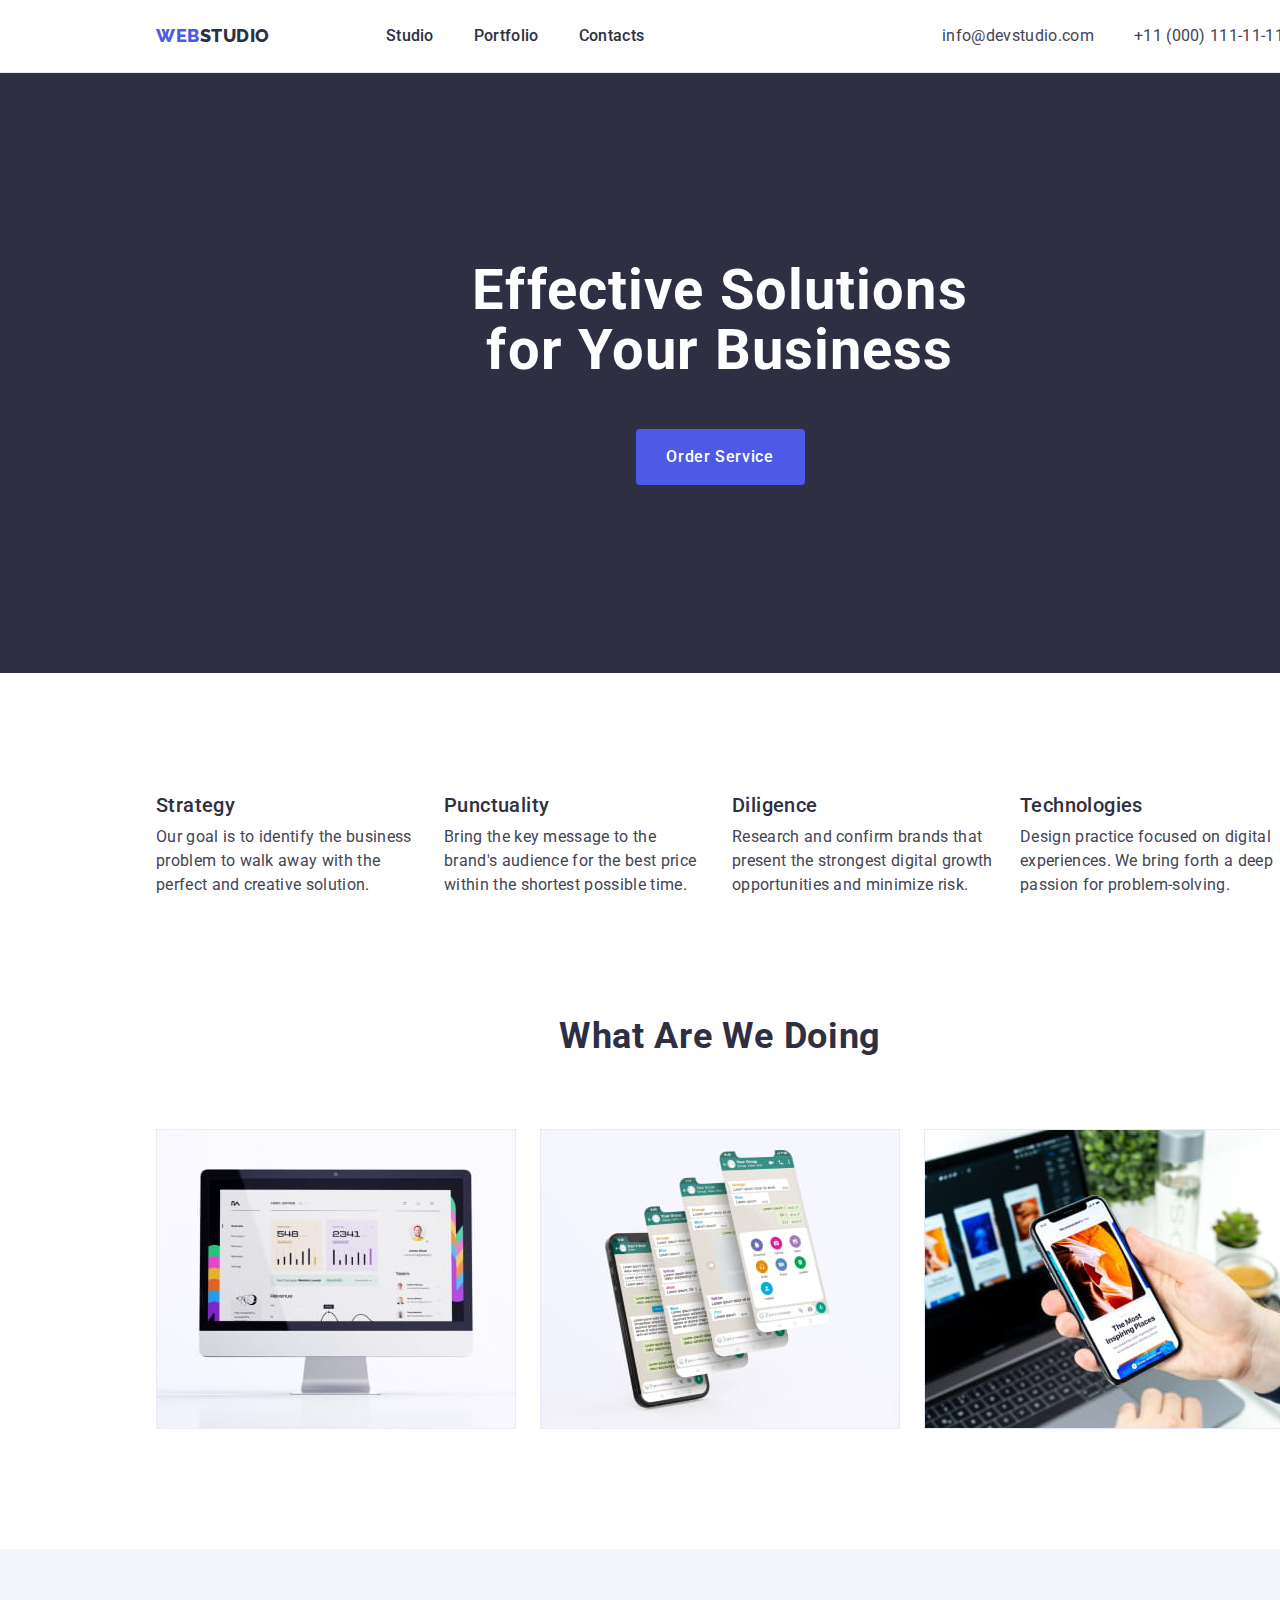
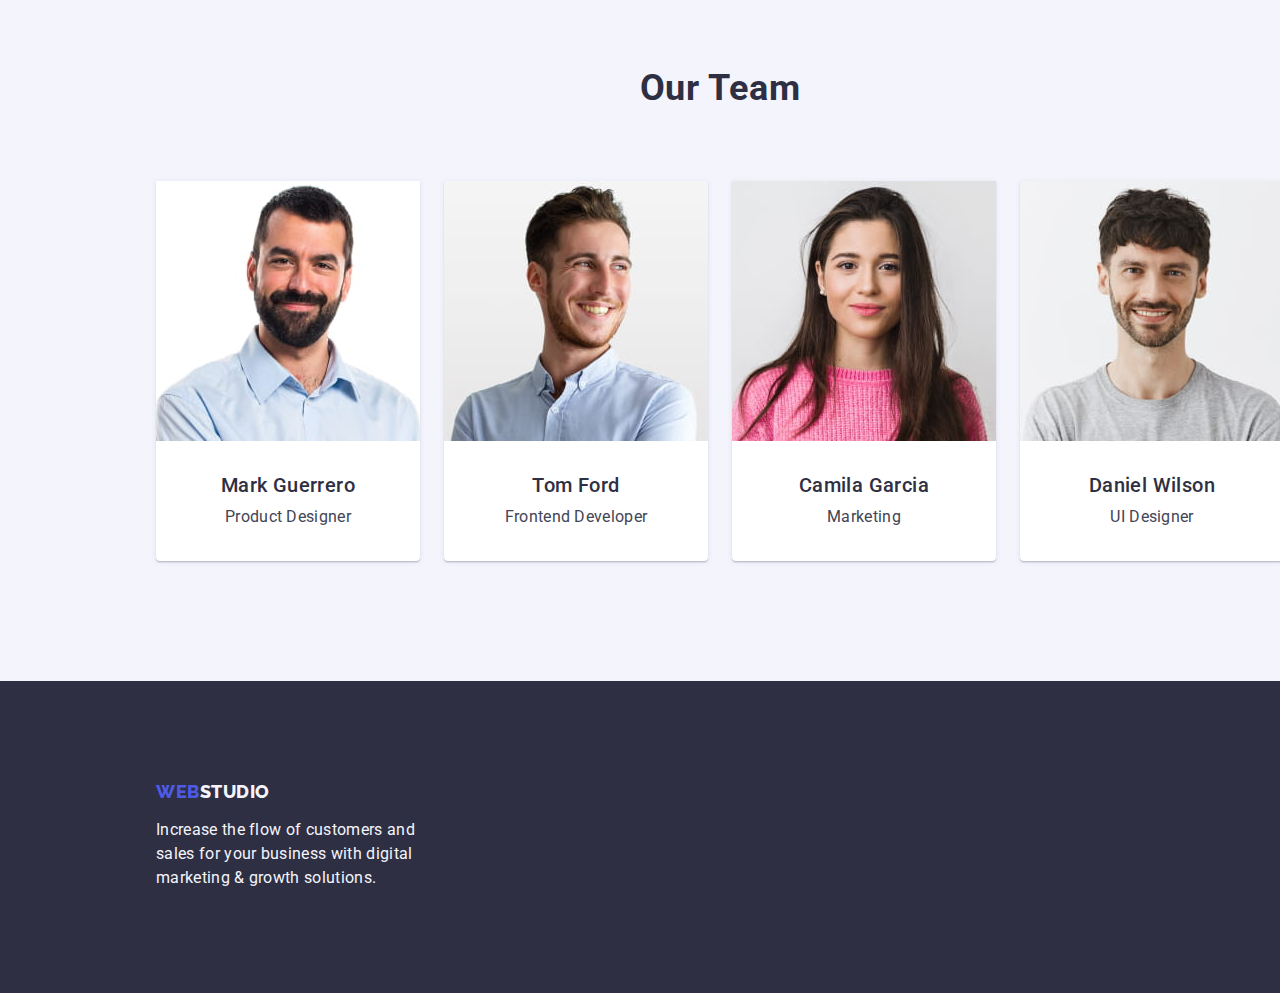
==== index.html @ 96efbb2c "Initial commit" ====
<!DOCTYPE html>
<html lang="en">
  <head>
    <meta charset="UTF-8" />
    <meta http-equiv="X-UA-Compatible" content="IE=edge" />
    <meta name="viewport" content="width=device-width, initial-scale=1.0" />
    <title>Document</title>
    <!-- Normalize -->
    <link
      rel="stylesheet"
      href="https://cdn.jsdelivr.net/npm/modern-normalize@1.1.0/modern-normalize.min.css"
    />
    <!-- Styles -->
    <link rel="stylesheet" href="./css/styles.css" />
    <link rel="preconnect" href="https://fonts.googleapis.com" />
    <link rel="preconnect" href="https://fonts.gstatic.com" crossorigin />
    <link
      href="https://fonts.googleapis.com/css2?family=Raleway:wght@800&family=Roboto:wght@400;500;700&display=swap"
      rel="stylesheet"
    />
  </head>
  <body>
    <!-- Header -->
    <header class="main-header-container">
      <div class="header-container container">
        <nav class="header-nav-links">
          <a href="./index.html" class="link logo main-page-logo"
            >Web<span class="logo-part">Studio</span></a
          >
          <ul class="list header-nav-links">
            <li>
              <a href="./index.html" class="link header-nav-item">Studio</a>
            </li>
            <li>
              <a href="./portfolio.html" class="link header-nav-item"
                >Portfolio</a
              >
            </li>
            <li><a href="" class="link header-nav-item">Contacts</a></li>
          </ul>
        </nav>
        <address class="nav-links-list">
          <ul class="list nav-link-section header-contact-links">
            <li>
              <a href="mailto:info@devstudio.com" class="link header-contact"
                >info@devstudio.com</a
              >
            </li>
            <li>
              <a href="tel:+110001111111" class="link header-contact"
                >+11 (000) 111-11-11</a
              >
            </li>
          </ul>
        </address>
      </div>
    </header>
    <!-- Hero -->
    <main>
      <section class="main-hero-section">
        <div class="container">
          <h1 class="main-hero-title">Effective Solutions for Your Business</h1>
          <button type="button" class="order-service-btn">Order Service</button>
        </div>
      </section>
      <!-- About us -->
      <section class="section about-us-section">
        <div class="container">
          <h2 hidden class="main-page-title">About us</h2>
          <ul class="list about-us">
            <li class="about-us-list-item">
              <h3 class="about-us-title">Strategy</h3>
              <p class="about-us-descr">
                Our goal is to identify the business problem to walk away with
                the perfect and creative solution.
              </p>
            </li>
            <li class="about-us-list-item">
              <h3 class="about-us-title">Punctuality</h3>
              <p class="about-us-descr">
                Bring the key message to the brand's audience for the best price
                within the shortest possible time.
              </p>
            </li>
            <li class="about-us-list-item">
              <h3 class="about-us-title">Diligence</h3>
              <p class="about-us-descr">
                Research and confirm brands that present the strongest digital
                growth opportunities and minimize risk.
              </p>
            </li>
            <li class="about-us-list-item">
              <h3 class="about-us-title">Technologies</h3>
              <p class="about-us-descr">
                Design practice focused on digital experiences. We bring forth a
                deep passion for problem-solving.
              </p>
            </li>
          </ul>
        </div>
      </section>
      <!-- What are we doing -->
      <section class="section what-are-we-doing-section">
        <div class="container ">
          <h2 class="title">What are we doing</h2>
          <ul class="list what-are-we-doing-list">
            <li class="what-are-we-doing-item">
              <img
                src="./images/what-we-do/comp.jpg"
                alt="computer screen"
                width="360"
              />
            </li>
            <li class="what-are-we-doing-item">
              <img src="./images/what-we-do/tel.jpg" alt="phones" width="360" />
            </li>
            <li class="what-are-we-doing-item">
              <img
                src="./images/what-we-do/phone.jpg"
                alt="phone"
                width="360"
              />
            </li>
          </ul>
        </div>
      </section>
      <!-- Our Team -->
      <section class="card-set section">
        <div class="container">
          <h2 class="title team-title">Our Team</h2>
          <ul class="list team-list-cards">
            <li class="team-list-item card-set-item">
              <img
                src="./images/our-team/1.jpg"
                alt="man with beard"
                width="264"
              />
              <div class="team-name-item">
                <h3 class="team-member-name">Mark Guerrero</h3>
                <p class="team-members-descr">Product Designer</p>
              </div>
            </li>
            <li class="team-list-item card-set-item">
              <img
                src="./images/our-team/2.jpg"
                alt="smiling man"
                width="264"
              />
              <div class="team-name-item">
                <h3 class="team-member-name">Tom Ford</h3>
                <p class="team-members-descr">Frontend Developer</p>
              </div>
            </li>
            <li class="team-list-item card-set-item">
              <img
                src="./images/our-team/3.jpg"
                alt="dark haired woman"
                width="264"
              />
              <div class="team-name-item">
                <h3 class="team-member-name">Camila Garcia</h3>
                <p class="team-members-descr">Marketing</p>
              </div>
            </li>
            <li class="team-list-item card-set-item">
              <img
                src="./images/our-team/4.jpg"
                alt="smiling man with beard"
                width="264"
              />
              <div class="team-name-item">
                <h3 class="team-member-name">Daniel Wilson</h3>
                <p class="team-members-descr">UI Designer</p>
              </div>
            </li>
          </ul>
        </div>
      </section>
    </main>
    <!-- Footer -->
    <footer class="footer">
      <div class="footer-items container">
        <a href="./index.html" class="footer-logo link"
          >Web<span class="footer-logo-part">Studio</span></a
        >
        <p class="footer-descr">
          Increase the flow of customers and sales for your business with
          digital marketing & growth solutions.
        </p>
      </div>
    </footer>
  </body>
</html>
---- css/styles.css ----
*,
*::before,
*::after {
  box-sizing: border-box;
}

:root {
  /* Fonts */
  --primary-font: "Roboto", sans-serif;
  --secondary-font: "Raleway", sans-serif;

  /* Color */
  --main-text-color: #2e2f42;
  --light-color: #434455;
  --white-color: #ffffff;
  --secondary-text-color: #f4f4fd;

  --bg-dark-color: #2e2f42;
  --bg-light-color: #f4f4fd;

  --accent-color: #4d5ae5;

  --hover-focus-color: #404bbf;

  --portfolio-btn-color: #e7e9fc;
  /* Other */
  --indent: 24px;
  --items: 4;
}

body {
  color: var(--light-color);
  font-family: var(--primary-font);
  background-color: var(--white-color);
  width: 1440px;
}
/* Reset start */
ul {
  margin: 0;
  padding: 0;
}

h1,
h2,
h3,
h4,
h5,
h6,
p {
  margin: 0;
}
img {
  display: block;
}
a {
  text-decoration: none;
}
button {
  cursor: pointer;
}

.list {
  list-style: none;
  padding: 0;
  margin: 0;
}

.link {
  color: inherit;
  text-decoration: none;
}

.link:hover {
  color: var(--hover-focus-color);
}

.link:focus {
  color: var(--hover-focus-color);
}

.container {
  width: 1158px;
  margin: 0 auto;
  padding: 0 15px;
}

/* Header */
.main-page-logo {
  font-family: var(--secondary-font);
  font-style: normal;
  font-weight: 800;
  font-size: 18px;
  line-height: 1.17;
  letter-spacing: 0.03em;
  margin-right: 76px;
  text-transform: uppercase;
  color: var(--accent-color);
}
.logo-part {
  color: var(--main-text-color);
}

.nav-links-list {
  font-style: normal;
  margin-left: auto;
}
.header-contact-links {
  display: flex;
  gap: 40px;
}

.header-container {
  display: flex;
  align-items: center;
  height: 72px;
}
.main-header-container {
  border-bottom: 1px solid #e7e9fc;
}

.header-nav-item {
  font-family: var(--primary-font);
  font-style: normal;
  font-weight: 500;
  font-size: 16px;
  line-height: 1.5;
  letter-spacing: 0.02em;
  color: var(--main-text-color);
  padding: 24px 0;
}

.header-contact {
  font-family: var(--primary-font);
  font-style: normal;
  font-weight: 400;
  font-size: 16px;
  line-height: 1.5;
  letter-spacing: 0.02em;
  color: var(--light-color);
  padding: 24px 0;
}

.header-nav-links {
  display: flex;
  align-items: center;
  gap: 40px;
}

/* Hero */
.main-hero-section {
  background-color: var(--bg-dark-color);
  width: 1440px;
  height: 600px;
  padding: 188px 0;
}

.main-hero-title {
  font-weight: 700;
  font-size: 56px;
  max-width: 496px;
  line-height: 1.07;
  letter-spacing: 0.02em;
  color: var(--white-color);
  text-align: center;
  margin-left: auto;
  margin-right: auto;
  margin-bottom: 48px;
}

.order-service-btn {
  min-width: 169px;
  height: 56px;
  background-color: var(--accent-color);
  border: none;
  border-radius: 4px;
  color: var(--white-color);
  font-family: var(--primary-font);
  font-style: normal;
  font-weight: 500;
  font-size: 16px;
  line-height: 1.5;
  letter-spacing: 0.04em;
  display: block;
  cursor: pointer;
  margin: auto;
}

.btn:hover {
  background-color: var(--hover-focus-color);
}

.btn:focus {
  background-color: var(--hover-focus-color);
}
/* About us */

.about-us {
  display: flex;
  gap: 24px;
  width: 1128px;
  padding: 0 auto;
}

.about-us-title {
  font-weight: 500;
  font-size: 20px;
  line-height: 1.2;
  letter-spacing: 0.02em;
  color: var(--main-text-color);
  margin-bottom: 8px;
}
.about-us-descr {
  font-weight: 400;
  font-size: 16px;
  line-height: 1.5;
  letter-spacing: 0.02em;
  color: var(--light-color);
}
.about-us-section {
  padding: 120px 0;
}

.about-us-list-item {
  width: calc((100% - 72px) / 4);
}

/* What are we doing */
.what-are-we-doing-section {
  padding-bottom: 120px;
}
.title {
  font-weight: 700;
  font-size: 36px;
  line-height: 1.11;
  letter-spacing: 0.02em;
  text-align: center;
  text-transform: capitalize;
  color: var(--main-text-color);
  margin-bottom: 72px;
}

.what-are-we-doing-list {
  display: flex;
  gap: 24px;
}
.what-are-we-doing-item {
  width: calc((100% - 48px) / 3);
}

/* Our Team */

.card-set {
  display: flex;
  flex-wrap: wrap;
  gap: var(--indent);
  background-color: var(--bg-light-color);
  padding: 120px 0;
}

.card-set-item {
  flex-basis: calc((100% - var(--indent) * (var(--items) -1)) / var(--items));
}

.team-list-item {
  background-color: var(--white-color);
  width: 264px;
  height: 380px;
  text-align: center;
  box-shadow: 0px 1px 6px rgba(46, 47, 66, 0.08),
    0px 1px 1px rgba(46, 47, 66, 0.16), 0px 2px 1px rgba(46, 47, 66, 0.08);
  border-radius: 0px 0px 4px 4px;
}

.team-list-cards {
  display: flex;
  gap: 24px;
}

.team-name-item {
  padding: 32px 16px;
}

.team-member-name {
  font-weight: 500;
  font-size: 20px;
  line-height: 1.2;
  letter-spacing: 0.02em;
  color: var(--main-text-color);
  margin-bottom: 8px;
  text-align: center;
  margin-bottom: 8px;
}

.team-members-descr {
  font-weight: 400;
  font-size: 16px;
  line-height: 1.5;
  letter-spacing: 0.02em;
  color: var(--light-color);
  text-align: center;
}

/* Footer */

.footer {
  display: block;
  background-color: var(--bg-dark-color);
  font-family: var(--secondary-font);
  height: 312px;
  padding: 100px 0;
}

.footer-descr {
  font-weight: 400;
  font-size: 16px;
  line-height: 1.5;
  letter-spacing: 0.02em;
  color: var(--secondary-text-color);
  font-family: var(--primary-font);
  width: 264px;
}

.footer-logo {
  font-style: normal;
  font-weight: 800;
  font-size: 18px;
  line-height: 1.17;
  letter-spacing: 0.03em;
  color: var(--accent-color);
  text-transform: uppercase;
  display: inline-block;
  margin-bottom: 16px;
}
.footer-logo-part {
  color: var(--secondary-text-color);
}

/* PORTFOLIO */

.main-page-section {
  padding: 96px 0 120px;
}

/* Button */

.page-nav-button {
  padding: 12px 24px;
  background-color: var(--secondary-text-color);
  font-family: var(--primary-font);
  font-style: normal;
  font-weight: 500;
  font-size: 16px;
  line-height: 1.5;
  letter-spacing: 0.04em;
  color: var(--accent-color);
  padding: 12px 24px;
  border: 1px solid var(--portfolio-btn-color);
  border-radius: 4px;
  cursor: pointer;
}

.page-nav-button-section {
  display: flex;
  flex-direction: row;
  justify-content: center;
  align-items: center;
  gap: 24px;
  margin-bottom: 72px;
}
.page-nav-button:hover {
  color: var(--white-color);
  background-color: var(--hover-focus-color);
  border: 1px solid transparent;
}

.page-nav-button:focus {
  color: var(--white-color);
  background-color: var(--hover-focus-color);
  border: 1px solid transparent;
}
/* Portfolio list */
.list-item-name {
  font-weight: 500;
  font-size: 20px;
  line-height: 1.2;
  letter-spacing: 0.02em;
  color: var(--main-text-color);
  margin-bottom: 8px;
}
.list-item-descr {
  font-size: 16px;
  line-height: 1.5;
  letter-spacing: 0.02em;
  color: var(--light-color);
}

.hidden {
  position: absolute;
  width: 1px;
  height: 1px;
  margin: -1px;
  border: 0;
  padding: 0;
  white-space: nowrap;
  clip-path: inset(100%);
  clip: rect(0 0 0 0);
  overflow: hidden;
}

.portfolio-section-list {
  display: flex;
  flex-wrap: wrap;
  gap: 24px;
  row-gap: 48px;
  justify-content: center;
}

.portfilio-card-item {
  width: calc((100% - 48px) / 3);
}

.app-name-item {
  padding: 32px 16px;
  border: 1px solid var(--portfolio-btn-color);
  border-top: none;
}
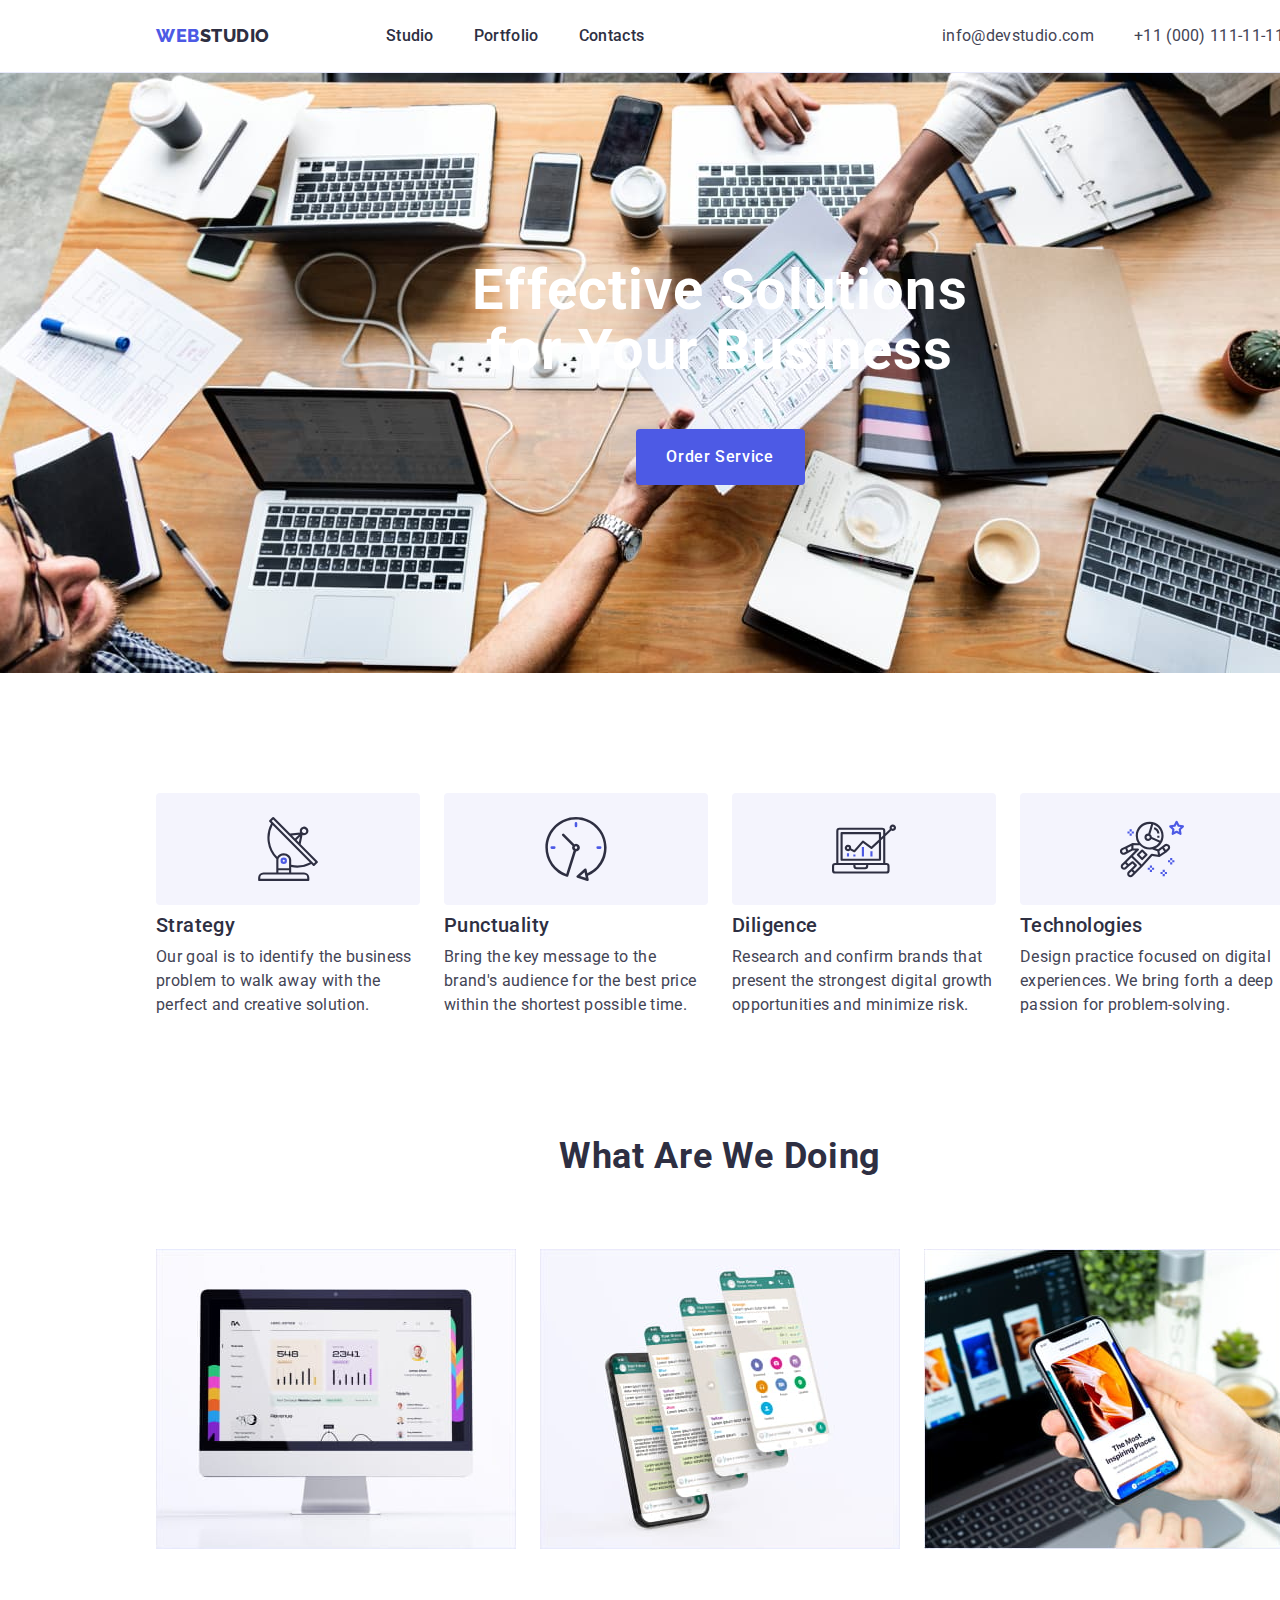
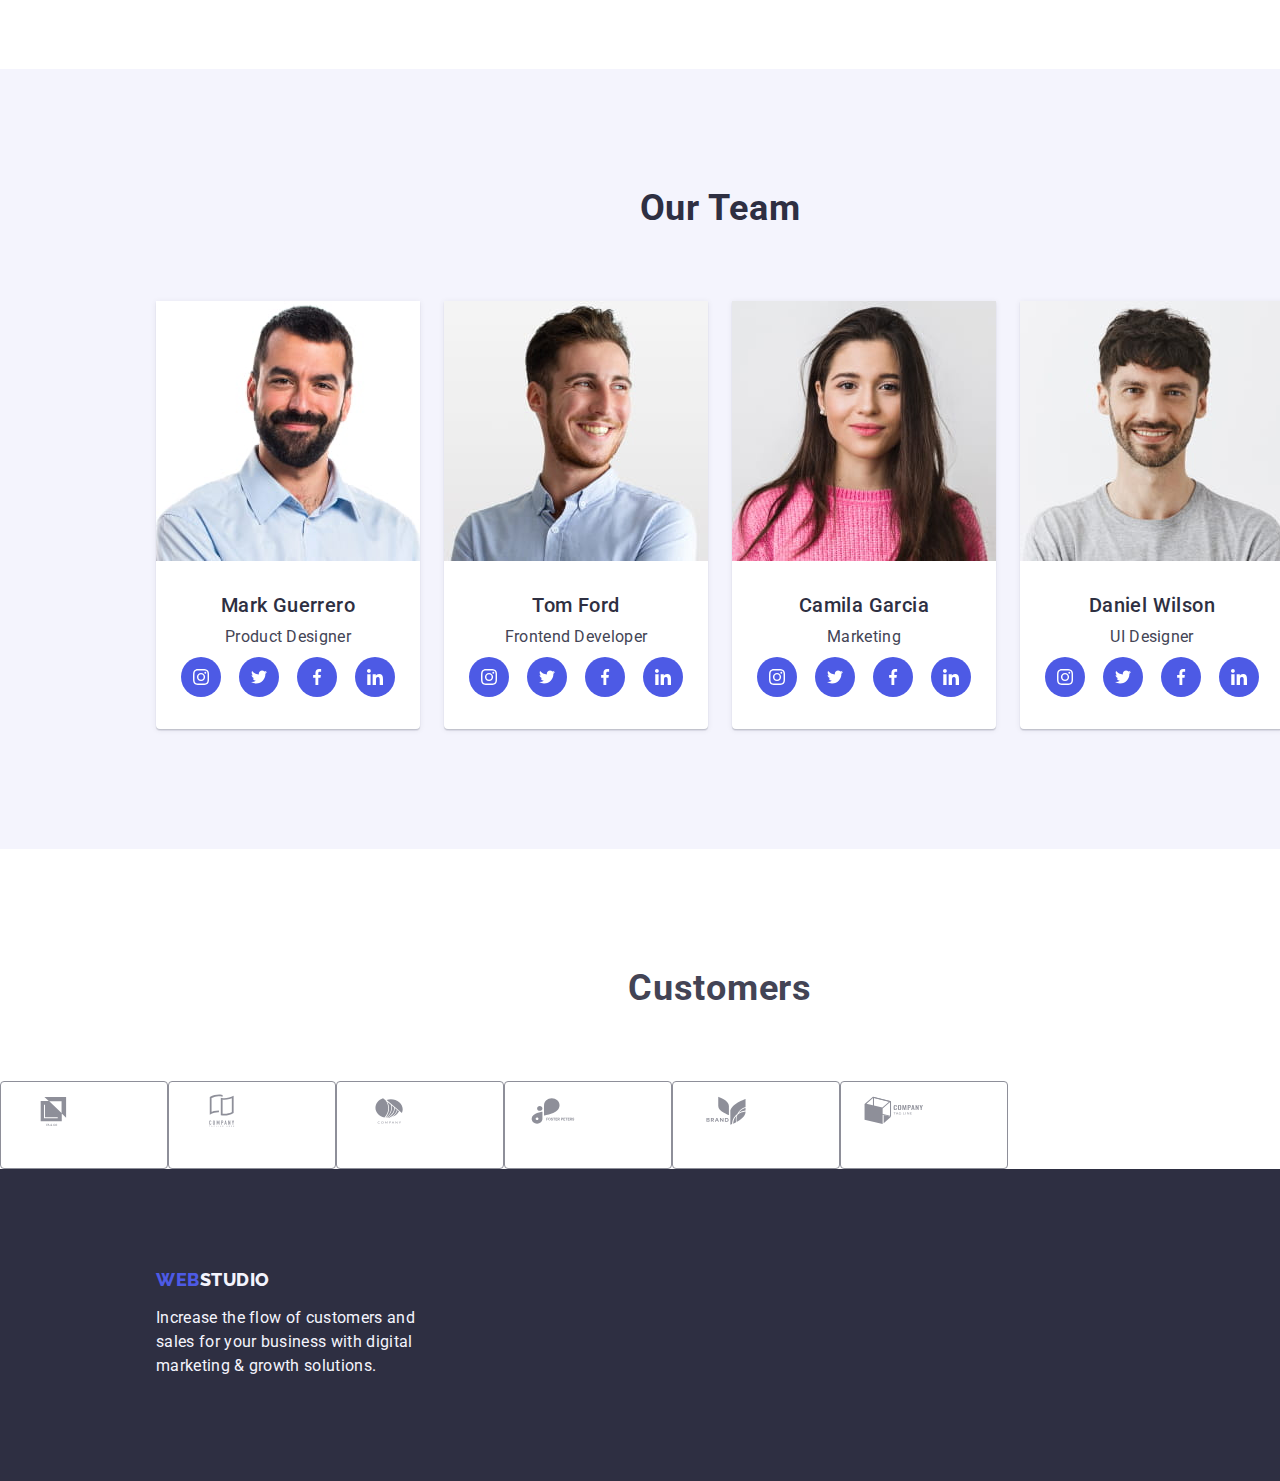
==== commit c59244b9: "create goit-markup-hw-04" ====
--- a/index.html
+++ b/index.html
@@ -69,6 +69,11 @@
           <h2 hidden class="main-page-title">About us</h2>
           <ul class="list about-us">
             <li class="about-us-list-item">
+              <div class="about-us-icon-box">
+                <svg class="about-us-icon" width="64" height="64">
+                  <use href="./images/icons.svg#antenna-1"></use>
+                </svg>
+              </div>
               <h3 class="about-us-title">Strategy</h3>
               <p class="about-us-descr">
                 Our goal is to identify the business problem to walk away with
@@ -76,6 +81,11 @@
               </p>
             </li>
             <li class="about-us-list-item">
+              <div class="about-us-icon-box">
+                <svg class="about-us-icon" width="64" height="64">
+                  <use href="./images/icons.svg#clock-1"></use>
+                </svg>
+              </div>
               <h3 class="about-us-title">Punctuality</h3>
               <p class="about-us-descr">
                 Bring the key message to the brand's audience for the best price
@@ -83,6 +93,11 @@
               </p>
             </li>
             <li class="about-us-list-item">
+              <div class="about-us-icon-box">
+                <svg class="about-us-icon" width="64" height="64">
+                  <use href="./images/icons.svg#diagram-1"></use>
+                </svg>
+              </div>
               <h3 class="about-us-title">Diligence</h3>
               <p class="about-us-descr">
                 Research and confirm brands that present the strongest digital
@@ -90,6 +105,11 @@
               </p>
             </li>
             <li class="about-us-list-item">
+              <div class="about-us-icon-box">
+                <svg class="about-us-icon" width="64" height="64">
+                  <use href="./images/icons.svg#astronaut-1"></use>
+                </svg>
+              </div>
               <h3 class="about-us-title">Technologies</h3>
               <p class="about-us-descr">
                 Design practice focused on digital experiences. We bring forth a
@@ -101,7 +121,7 @@
       </section>
       <!-- What are we doing -->
       <section class="section what-are-we-doing-section">
-        <div class="container ">
+        <div class="container">
           <h2 class="title">What are we doing</h2>
           <ul class="list what-are-we-doing-list">
             <li class="what-are-we-doing-item">
@@ -138,6 +158,60 @@
               <div class="team-name-item">
                 <h3 class="team-member-name">Mark Guerrero</h3>
                 <p class="team-members-descr">Product Designer</p>
+                <ul class="socials list">
+                  <li class="socials-item">
+                    <a
+                      class="socials-link link"
+                      href=""
+                      target="_blank"
+                      rel="noopener noreferrer"
+                      aria-label="Instagram icon"
+                    >
+                      <svg class="social-icon" width="16" height="16">
+                        <use href="./images/icons.svg#instagram"></use>
+                      </svg>
+                    </a>
+                  </li>
+                  <li class="socials-item">
+                    <a
+                      class="socials-link link"
+                      href=""
+                      target="_blank"
+                      rel="noopener noreferrer"
+                      aria-label="Twitter icon"
+                    >
+                      <svg class="social-icon" width="16" height="16">
+                        <use href="./images/icons.svg#twitter"></use>
+                      </svg>
+                    </a>
+                  </li>
+                  <li class="socials-item">
+                    <a
+                      class="socials-link link"
+                      href=""
+                      target="_blank"
+                      rel="noopener noreferrer"
+                      aria-label="Facebook icon"
+                    >
+                      <svg class="social-icon" width="16" height="16">
+                        <use href="./images/icons.svg#facebook"></use>
+                      </svg>
+                    </a>
+                  </li>
+                  <li class="socials-item">
+                    <a
+                      class="socials-link link"
+                      href=""
+                      target="_blank"
+                      rel="noopener noreferrer"
+                      aria-label="Linkein icon"
+                    >
+                      <svg class="social-icon" width="16" height="16">
+                        <use href="./images/icons.svg#linkedin"></use>
+                      </svg>
+                    </a>
+                  </li>
+                </ul>
               </div>
             </li>
             <li class="team-list-item card-set-item">
@@ -149,6 +223,60 @@
               <div class="team-name-item">
                 <h3 class="team-member-name">Tom Ford</h3>
                 <p class="team-members-descr">Frontend Developer</p>
+                <ul class="socials list">
+                  <li class="socials-item">
+                    <a
+                      class="socials-link link"
+                      href=""
+                      target="_blank"
+                      rel="noopener noreferrer"
+                      aria-label="Instagram icon"
+                    >
+                      <svg class="social-icon" width="16" height="16">
+                        <use href="./images/icons.svg#instagram"></use>
+                      </svg>
+                    </a>
+                  </li>
+                  <li class="socials-item">
+                    <a
+                      class="socials-link link"
+                      href=""
+                      target="_blank"
+                      rel="noopener noreferrer"
+                      aria-label="Twitter icon"
+                    >
+                      <svg class="social-icon" width="16" height="16">
+                        <use href="./images/icons.svg#twitter"></use>
+                      </svg>
+                    </a>
+                  </li>
+                  <li class="socials-item">
+                    <a
+                      class="socials-link link"
+                      href=""
+                      target="_blank"
+                      rel="noopener noreferrer"
+                      aria-label="Facebook icon"
+                    >
+                      <svg class="social-icon" width="16" height="16">
+                        <use href="./images/icons.svg#facebook"></use>
+                      </svg>
+                    </a>
+                  </li>
+                  <li class="socials-item">
+                    <a
+                      class="socials-link link"
+                      href=""
+                      target="_blank"
+                      rel="noopener noreferrer"
+                      aria-label="Linkein icon"
+                    >
+                      <svg class="social-icon" width="16" height="16">
+                        <use href="./images/icons.svg#linkedin"></use>
+                      </svg>
+                    </a>
+                  </li>
+                </ul>
               </div>
             </li>
             <li class="team-list-item card-set-item">
@@ -160,6 +288,60 @@
               <div class="team-name-item">
                 <h3 class="team-member-name">Camila Garcia</h3>
                 <p class="team-members-descr">Marketing</p>
+                <ul class="socials list">
+                  <li class="socials-item">
+                    <a
+                      class="socials-link link"
+                      href=""
+                      target="_blank"
+                      rel="noopener noreferrer"
+                      aria-label="Instagram icon"
+                    >
+                      <svg class="social-icon" width="16" height="16">
+                        <use href="./images/icons.svg#instagram"></use>
+                      </svg>
+                    </a>
+                  </li>
+                  <li class="socials-item">
+                    <a
+                      class="socials-link link"
+                      href=""
+                      target="_blank"
+                      rel="noopener noreferrer"
+                      aria-label="Twitter icon"
+                    >
+                      <svg class="social-icon" width="16" height="16">
+                        <use href="./images/icons.svg#twitter"></use>
+                      </svg>
+                    </a>
+                  </li>
+                  <li class="socials-item">
+                    <a
+                      class="socials-link link"
+                      href=""
+                      target="_blank"
+                      rel="noopener noreferrer"
+                      aria-label="Facebook icon"
+                    >
+                      <svg class="social-icon" width="16" height="16">
+                        <use href="./images/icons.svg#facebook"></use>
+                      </svg>
+                    </a>
+                  </li>
+                  <li class="socials-item">
+                    <a
+                      class="socials-link link"
+                      href=""
+                      target="_blank"
+                      rel="noopener noreferrer"
+                      aria-label="Linkein icon"
+                    >
+                      <svg class="social-icon" width="16" height="16">
+                        <use href="./images/icons.svg#linkedin"></use>
+                      </svg>
+                    </a>
+                  </li>
+                </ul>
               </div>
             </li>
             <li class="team-list-item card-set-item">
@@ -171,10 +353,100 @@
               <div class="team-name-item">
                 <h3 class="team-member-name">Daniel Wilson</h3>
                 <p class="team-members-descr">UI Designer</p>
+                <ul class="socials list">
+                  <li class="socials-item">
+                    <a
+                      class="socials-link link"
+                      href=""
+                      target="_blank"
+                      rel="noopener noreferrer"
+                      aria-label="Instagram icon"
+                    >
+                      <svg class="social-icon" width="16" height="16">
+                        <use href="./images/icons.svg#instagram"></use>
+                      </svg>
+                    </a>
+                  </li>
+                  <li class="socials-item">
+                    <a
+                      class="socials-link link"
+                      href=""
+                      target="_blank"
+                      rel="noopener noreferrer"
+                      aria-label="Twitter icon"
+                    >
+                      <svg class="social-icon" width="16" height="16">
+                        <use href="./images/icons.svg#twitter"></use>
+                      </svg>
+                    </a>
+                  </li>
+                  <li class="socials-item">
+                    <a
+                      class="socials-link link"
+                      href=""
+                      target="_blank"
+                      rel="noopener noreferrer"
+                      aria-label="Facebook icon"
+                    >
+                      <svg class="social-icon" width="16" height="16">
+                        <use href="./images/icons.svg#facebook"></use>
+                      </svg>
+                    </a>
+                  </li>
+                  <li class="socials-item">
+                    <a
+                      class="socials-link link"
+                      href=""
+                      target="_blank"
+                      rel="noopener noreferrer"
+                      aria-label="Linkein icon"
+                    >
+                      <svg class="social-icon" width="16" height="16">
+                        <use href="./images/icons.svg#linkedin"></use>
+                      </svg>
+                    </a>
+                  </li>
+                </ul>
               </div>
             </li>
           </ul>
         </div>
+      </section>
+      <section>
+        <h2 class="customers-main-logo">Customers</h2>
+        <ul class="customers-list list">
+          <li class="customers-list-items">
+            <a href="" class="customers-link"> <svg class="customers-icon" width="104" height="56">
+              <use href="./images/icons.svg#client-1"></use>
+            </svg>
+            </a>
+          </li>
+          <li class="customers-list-items">
+            <a href="" class="customers-link"><svg class="customers-icon" width="104" height="56">
+              <use href="./images/icons.svg#client-2"></use>
+            </svg></a>
+          </li>
+          <li class="customers-list-items">
+            <a href="" class="customers-link"><svg class="customers-icon" width="104" height="56">
+              <use href="./images/icons.svg#client-3"></use>
+            </svg></a>
+          </li>
+          <li class="customers-list-items">
+            <a href="" class="customers-link"><svg class="customers-icon" width="104" height="56">
+              <use href="./images/icons.svg#client-4"></use>
+            </svg></a>
+          </li>
+          <li class="customers-list-items">
+            <a href="" class="customers-link"><svg class="customers-icon" width="104" height="56">
+              <use href="./images/icons.svg#client-5"></use>
+            </svg></a>
+          </li>
+          <li class="customers-list-items">
+            <a href="" class="customers-link"><svg class="customers-icon" width="104" height="56">
+              <use href="./images/icons.svg#client-6"></use>
+            </svg></a>
+          </li>
+        </ul>
       </section>
     </main>
     <!-- Footer -->
--- a/css/styles.css
+++ b/css/styles.css
@@ -152,6 +152,9 @@
   width: 1440px;
   height: 600px;
   padding: 188px 0;
+  background-image: url(../images/people-office.jpg);
+  background-repeat: no-repeat;
+  background-size: cover;
 }
 
 .main-hero-title {
@@ -193,7 +196,16 @@
   background-color: var(--hover-focus-color);
 }
 /* About us */
-
+.about-us-icon {
+}
+.about-us-icon-box {
+  width: 264px;
+  height: 112px;
+  background: var(--bg-light-color);
+  border-radius: 4px;
+  padding: 24px 100px;
+  margin-bottom: 8px;
+}
 .about-us {
   display: flex;
   gap: 24px;
@@ -264,7 +276,6 @@
 .team-list-item {
   background-color: var(--white-color);
   width: 264px;
-  height: 380px;
   text-align: center;
   box-shadow: 0px 1px 6px rgba(46, 47, 66, 0.08),
     0px 1px 1px rgba(46, 47, 66, 0.16), 0px 2px 1px rgba(46, 47, 66, 0.08);
@@ -277,7 +288,9 @@
 }
 
 .team-name-item {
-  padding: 32px 16px;
+  padding-bottom: 32px;
+  padding-left: 16px;
+  padding-right: 16px;
 }
 
 .team-member-name {
@@ -287,8 +300,8 @@
   letter-spacing: 0.02em;
   color: var(--main-text-color);
   margin-bottom: 8px;
-  text-align: center;
-  margin-bottom: 8px;
+  margin-top: 32px;
+  text-align: center;
 }
 
 .team-members-descr {
@@ -297,9 +310,64 @@
   line-height: 1.5;
   letter-spacing: 0.02em;
   color: var(--light-color);
-  text-align: center;
-}
-
+  margin-bottom: 8px;
+  text-align: center;
+}
+
+.socials {
+  display: flex;
+  justify-content: space-around;
+  align-items: center;
+}
+.socials-item {
+}
+
+.socials-link {
+  display: flex;
+  align-items: center;
+  justify-content: center;
+  width: 40px;
+  height: 40px;
+  border-radius: 50%;
+  fill: var(--white-color);
+  background-color: var(--accent-color);
+}
+
+.socials-link:hover,
+.socials-link:focus {
+  background-color: #404bbf;
+}
+
+.social-icon {
+}
+/* Customers */
+
+.customers-main-logo {
+  font-weight: 700;
+  font-size: 36px;
+  line-height: 1.11;
+  letter-spacing: 0.02em;
+  text-transform: capitalize;
+  text-align: center;
+  padding-top: 120px;
+  padding-bottom: 72px;
+}
+
+.customers-list {
+  display: flex;
+}
+
+.customers-list-items {
+  gap: 24px;
+  width: 168px;
+  height: 88px;
+  border: 1px solid #8e8f99;
+  border-radius: 4px;
+  fill: #8E8F99;;
+}
+.customers-link{
+  fill: #8E8F99;
+}
 /* Footer */
 
 .footer {
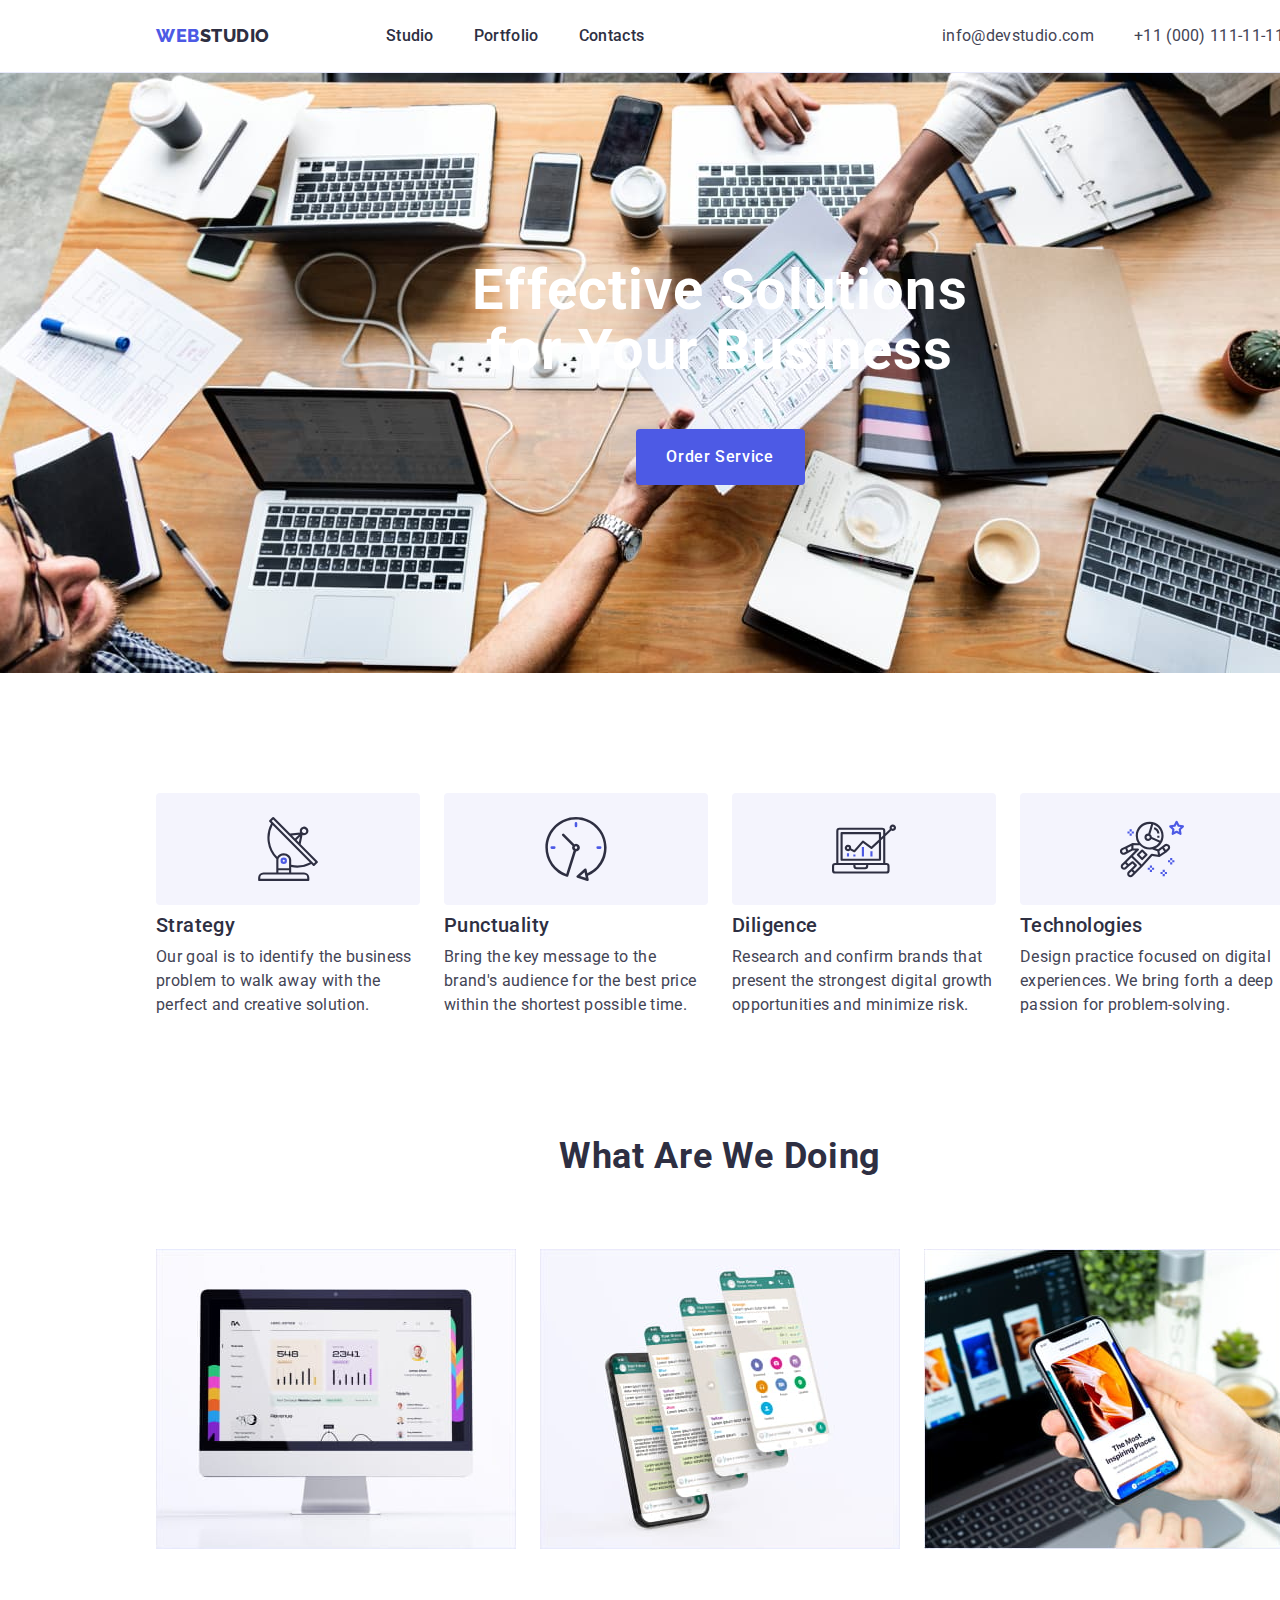
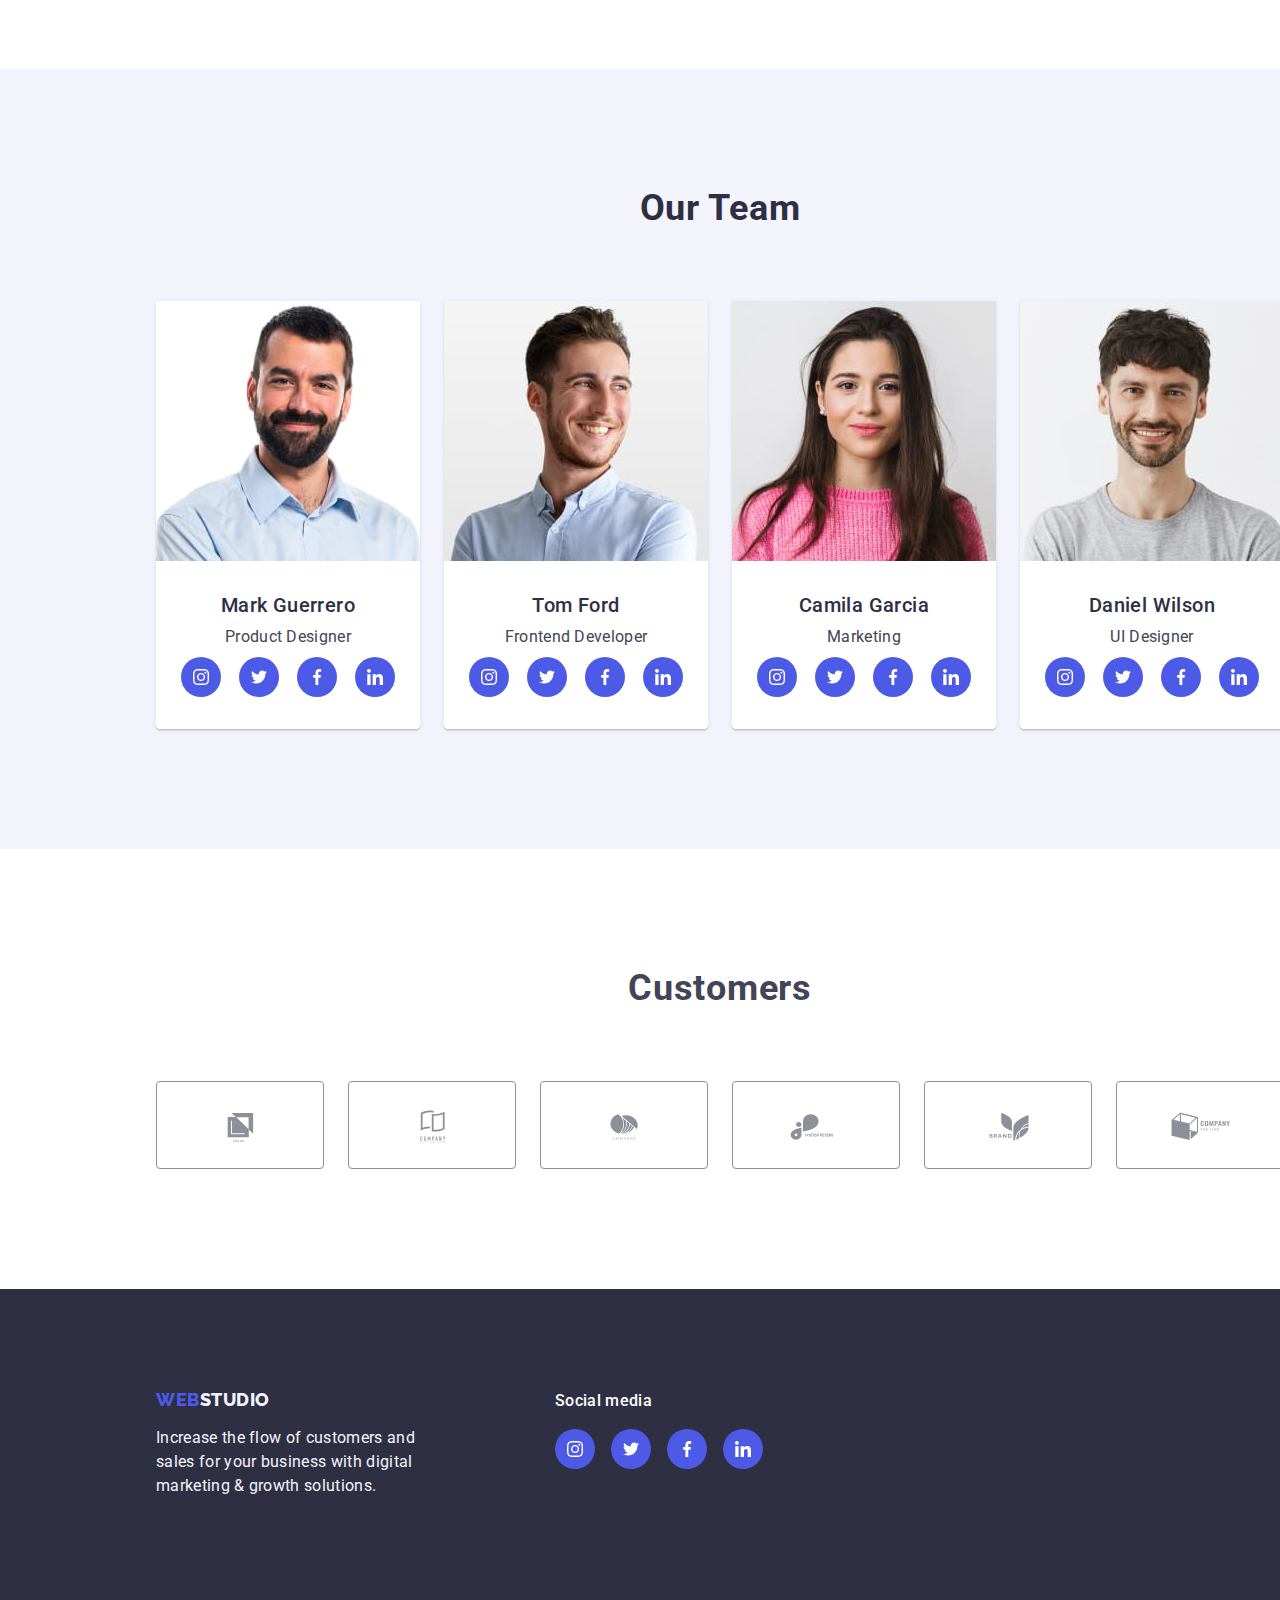
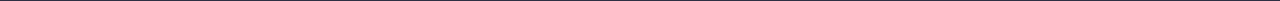
==== commit dee9f1fc: "hw-4" ====
--- a/index.html
+++ b/index.html
@@ -412,53 +412,146 @@
           </ul>
         </div>
       </section>
-      <section>
-        <h2 class="customers-main-logo">Customers</h2>
-        <ul class="customers-list list">
-          <li class="customers-list-items">
-            <a href="" class="customers-link"> <svg class="customers-icon" width="104" height="56">
-              <use href="./images/icons.svg#client-1"></use>
-            </svg>
-            </a>
-          </li>
-          <li class="customers-list-items">
-            <a href="" class="customers-link"><svg class="customers-icon" width="104" height="56">
-              <use href="./images/icons.svg#client-2"></use>
-            </svg></a>
-          </li>
-          <li class="customers-list-items">
-            <a href="" class="customers-link"><svg class="customers-icon" width="104" height="56">
-              <use href="./images/icons.svg#client-3"></use>
-            </svg></a>
-          </li>
-          <li class="customers-list-items">
-            <a href="" class="customers-link"><svg class="customers-icon" width="104" height="56">
-              <use href="./images/icons.svg#client-4"></use>
-            </svg></a>
-          </li>
-          <li class="customers-list-items">
-            <a href="" class="customers-link"><svg class="customers-icon" width="104" height="56">
-              <use href="./images/icons.svg#client-5"></use>
-            </svg></a>
-          </li>
-          <li class="customers-list-items">
-            <a href="" class="customers-link"><svg class="customers-icon" width="104" height="56">
-              <use href="./images/icons.svg#client-6"></use>
-            </svg></a>
-          </li>
-        </ul>
-      </section>
+      <div class="container">
+        <section class="customers-icons-section">
+          <h2 class="customers-main-logo">Customers</h2>
+          <ul class="customers-list list">
+            <li class="customers-list-items">
+              <a
+                href=""
+                target="_blank"
+                rel="noopener noreferrer"
+                class="customers-link"
+              >
+                <svg class="customers-icon" width="104" height="56">
+                  <use href="./images/icons.svg#client-1"></use>
+                </svg>
+              </a>
+            </li>
+            <li class="customers-list-items">
+              <a
+                href=""
+                target="_blank"
+                rel="noopener noreferrer"
+                class="customers-link"
+                ><svg class="customers-icon" width="104" height="56">
+                  <use href="./images/icons.svg#client-2"></use></svg
+              ></a>
+            </li>
+            <li class="customers-list-items">
+              <a
+                href=""
+                target="_blank"
+                rel="noopener noreferrer"
+                class="customers-link"
+                ><svg class="customers-icon" width="104" height="56">
+                  <use href="./images/icons.svg#client-3"></use></svg
+              ></a>
+            </li>
+            <li class="customers-list-items">
+              <a
+                href=""
+                target="_blank"
+                rel="noopener noreferrer"
+                class="customers-link"
+                ><svg class="customers-icon" width="104" height="56">
+                  <use href="./images/icons.svg#client-4"></use></svg
+              ></a>
+            </li>
+            <li class="customers-list-items">
+              <a
+                href=""
+                target="_blank"
+                rel="noopener noreferrer"
+                class="customers-link"
+                ><svg class="customers-icon" width="104" height="56">
+                  <use href="./images/icons.svg#client-5"></use></svg
+              ></a>
+            </li>
+            <li class="customers-list-items">
+              <a
+                href=""
+                target="_blank"
+                rel="noopener noreferrer"
+                class="customers-link"
+                ><svg class="customers-icon" width="104" height="56">
+                  <use href="./images/icons.svg#client-6"></use></svg
+              ></a>
+            </li>
+          </ul>
+        </section>
+      </div>
     </main>
     <!-- Footer -->
     <footer class="footer">
       <div class="footer-items container">
-        <a href="./index.html" class="footer-logo link"
-          >Web<span class="footer-logo-part">Studio</span></a
-        >
-        <p class="footer-descr">
-          Increase the flow of customers and sales for your business with
-          digital marketing & growth solutions.
-        </p>
+        <div>
+          <a href="./index.html" class="footer-logo link"
+            >Web<span class="footer-logo-part">Studio</span></a
+          >
+          <p class="footer-descr">
+            Increase the flow of customers and sales for your business with
+            digital marketing & growth solutions.
+          </p>
+        </div>
+
+        <div class="social-media-container container">
+          <p class="social-media">Social media</p>
+          <ul class="footer-socials list">
+            <li class="socials-footer-item">
+              <a
+                class="footer-socials-link socials-link link"
+                href=""
+                target="_blank"
+                rel="noopener noreferrer"
+                aria-label="Instagram icon"
+              >
+                <svg class="social-footer-icon" width="16" height="16">
+                  <use href="./images/icons.svg#instagram"></use>
+                </svg>
+              </a>
+            </li>
+            <li class="socials-footer-item">
+              <a
+                class="footer-socials-link socials-link link"
+                href=""
+                target="_blank"
+                rel="noopener noreferrer"
+                aria-label="Twitter icon"
+              >
+                <svg class="social-footer-icon" width="16" height="16">
+                  <use href="./images/icons.svg#twitter"></use>
+                </svg>
+              </a>
+            </li>
+            <li class="socials-footer-item">
+              <a
+                class="footer-socials-link socials-link link"
+                href=""
+                target="_blank"
+                rel="noopener noreferrer"
+                aria-label="Facebook icon"
+              >
+                <svg class="social-footer-icon" width="16" height="16">
+                  <use href="./images/icons.svg#facebook"></use>
+                </svg>
+              </a>
+            </li>
+            <li class="socials-footer-item">
+              <a
+                class="footer-socials-link socials-link link"
+                href=""
+                target="_blank"
+                rel="noopener noreferrer"
+                aria-label="Linkein icon"
+              >
+                <svg class="social-footer-icon" width="16" height="16">
+                  <use href="./images/icons.svg#linkedin"></use>
+                </svg>
+              </a>
+            </li>
+          </ul>
+        </div>
       </div>
     </footer>
   </body>
--- a/css/styles.css
+++ b/css/styles.css
@@ -116,6 +116,8 @@
 }
 .main-header-container {
   border-bottom: 1px solid #e7e9fc;
+  box-shadow: 0px 2px 1px rgba(46, 47, 66, 0.08),
+    0px 1px 1px rgba(46, 47, 66, 0.16), 0px 1px 6px rgba(46, 47, 66, 0.08);
 }
 
 .header-nav-item {
@@ -349,12 +351,13 @@
   letter-spacing: 0.02em;
   text-transform: capitalize;
   text-align: center;
-  padding-top: 120px;
   padding-bottom: 72px;
 }
 
 .customers-list {
   display: flex;
+  justify-content: center;
+  gap: 24px;
 }
 
 .customers-list-items {
@@ -363,15 +366,32 @@
   height: 88px;
   border: 1px solid #8e8f99;
   border-radius: 4px;
-  fill: #8E8F99;;
-}
-.customers-link{
-  fill: #8E8F99;
+  fill: #8e8f99;
+}
+
+.customers-link {
+  fill: #8e8f99;
+  display: flex;
+  justify-content: center;
+  width: 100%;
+  height: 100%;
+  padding-top: 16px;
+}
+
+.customers-icons-section {
+  margin-top: 120px;
+  margin-bottom: 120px;
+  border-color: var(--hover-focus-color);
+}
+
+.customers-link:hover,
+.customers-link:focus {
+  fill: var(--hover-focus-color);
 }
 /* Footer */
 
 .footer {
-  display: block;
+  display: flex;
   background-color: var(--bg-dark-color);
   font-family: var(--secondary-font);
   height: 312px;
@@ -403,6 +423,35 @@
   color: var(--secondary-text-color);
 }
 
+.social-media {
+  font-family: "Roboto";
+  font-weight: 500;
+  font-size: 16px;
+  line-height: 1.5;
+  letter-spacing: 0.02em;
+  color: #ffffff;
+  margin-bottom: 16px;
+}
+
+.social-media-container {
+  margin-left: 120px;
+}
+.footer-items {
+  display: flex;
+}
+.social-footer-icon {
+}
+
+.footer-socials {
+  display: flex;
+  gap: 16px;
+}
+
+.footer-socials-link:hover,
+.footer-socials-link:focus {
+  background-color: #31d0aa;
+}
+
 /* PORTFOLIO */
 
 .main-page-section {
@@ -447,6 +496,11 @@
   border: 1px solid transparent;
 }
 /* Portfolio list */
+.portfilio-card-item:hover,
+.portfilio-card-item:focus {
+  box-shadow: 0px 1px 6px rgba(46, 47, 66, 0.08),
+    0px 1px 1px rgba(46, 47, 66, 0.16), 0px 2px 1px rgba(46, 47, 66, 0.08);
+}
 .list-item-name {
   font-weight: 500;
   font-size: 20px;
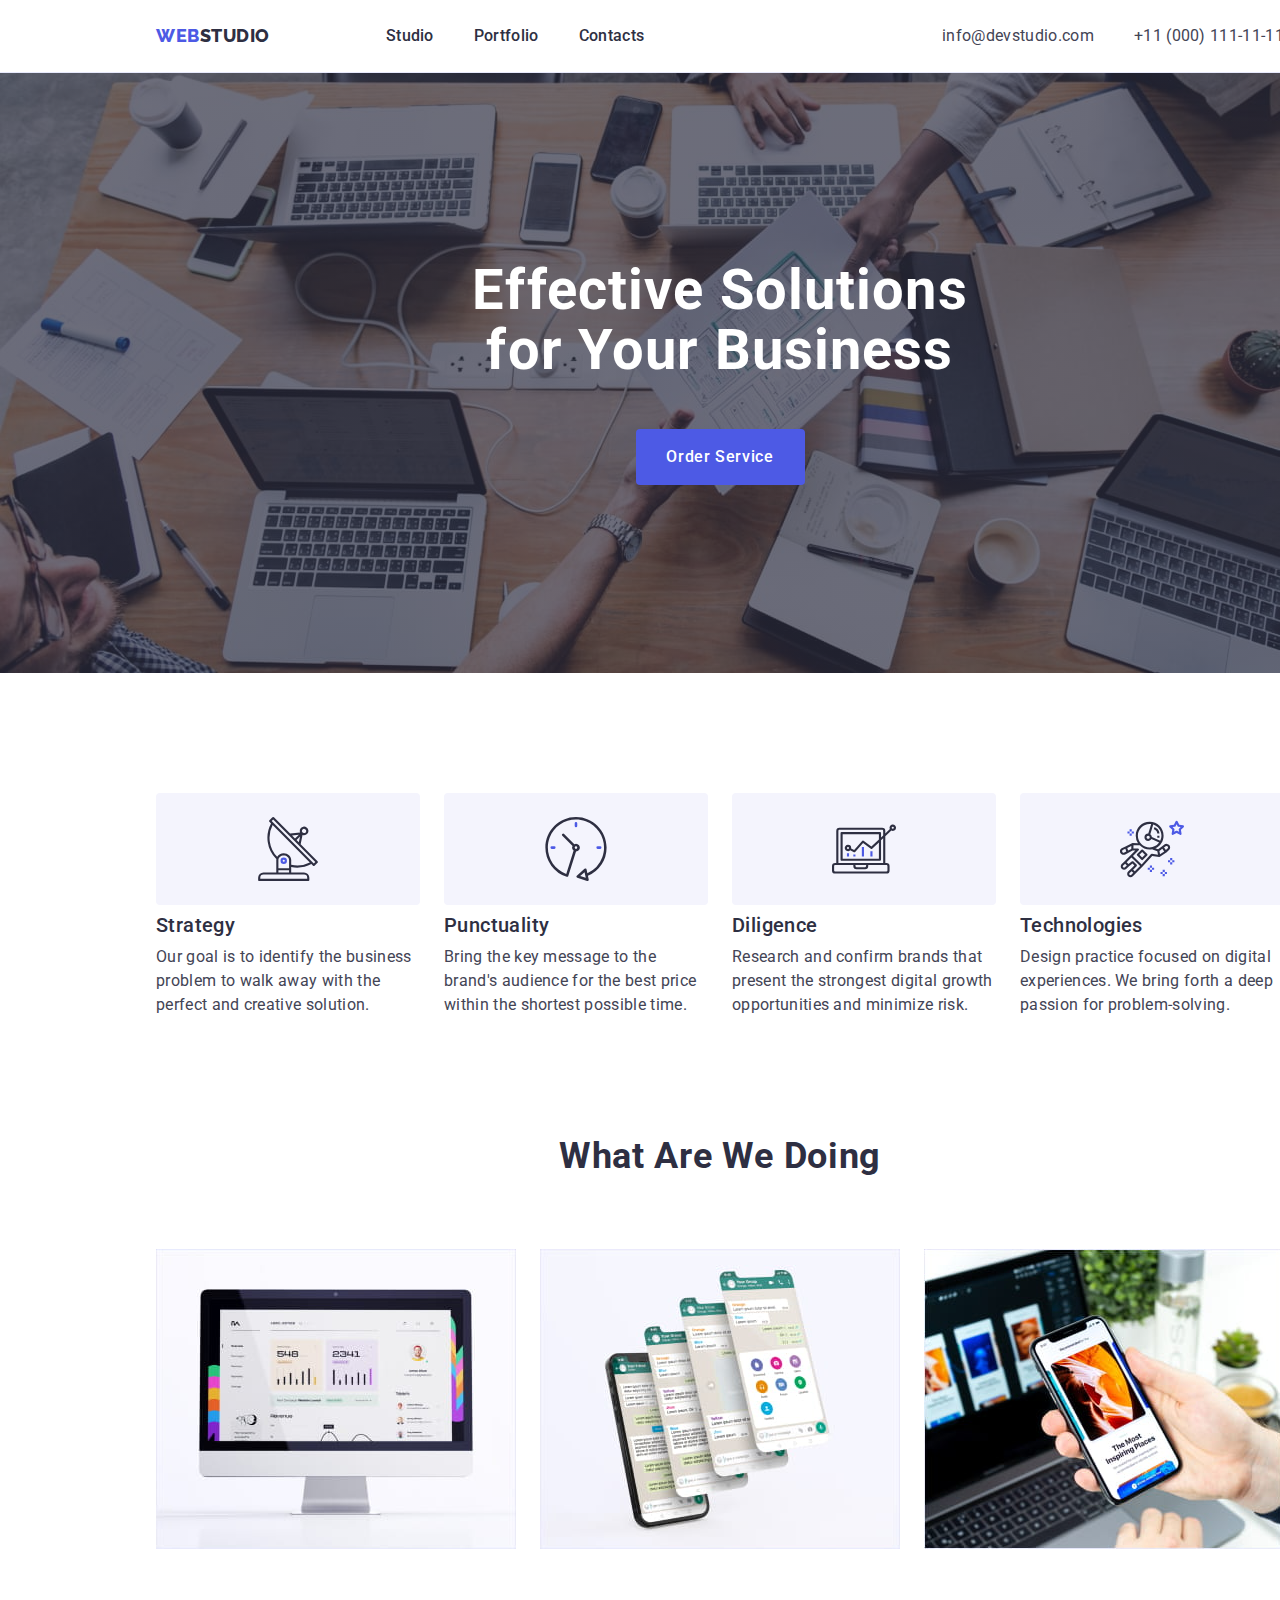
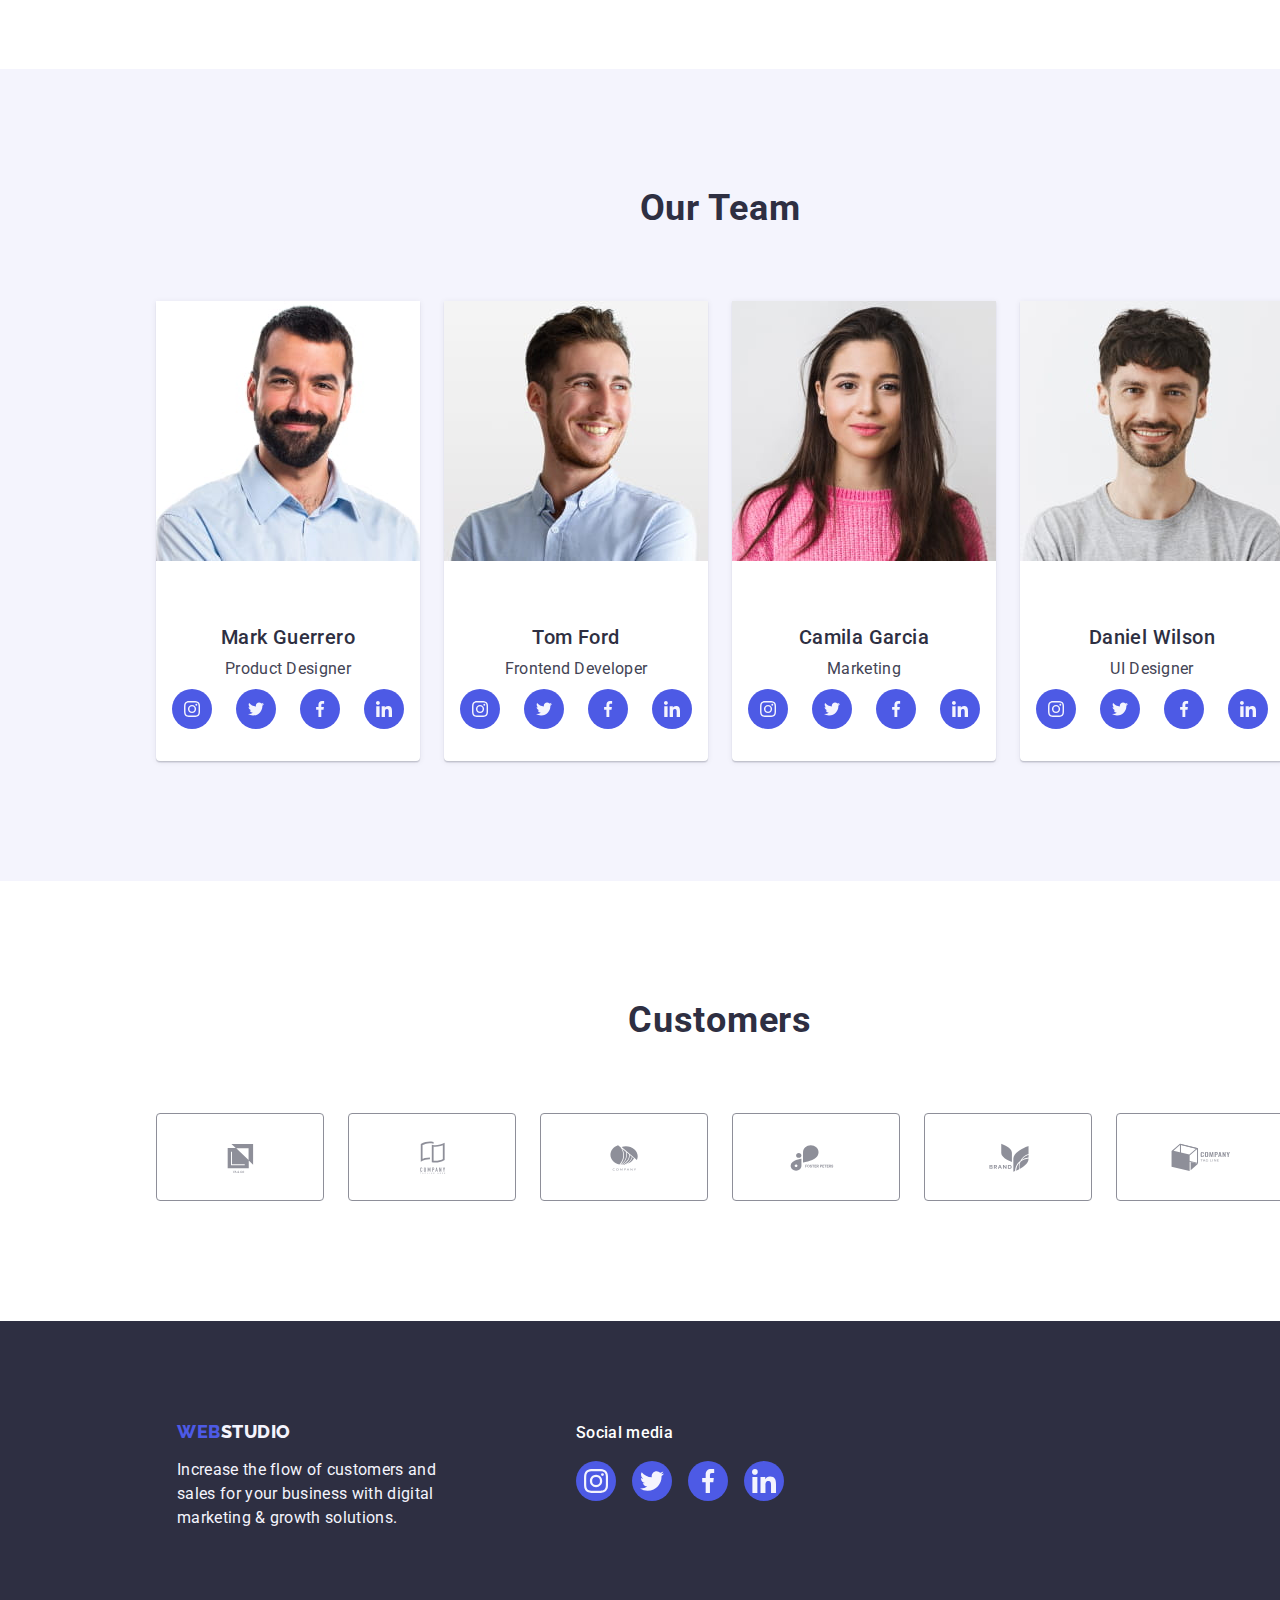
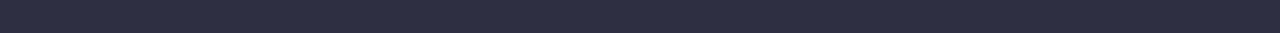
==== commit ca11bc61: "hw-4-2" ====
--- a/index.html
+++ b/index.html
@@ -412,75 +412,76 @@
           </ul>
         </div>
       </section>
-      <div class="container">
+      <!-- Customers -->
         <section class="customers-icons-section">
-          <h2 class="customers-main-logo">Customers</h2>
-          <ul class="customers-list list">
-            <li class="customers-list-items">
-              <a
-                href=""
-                target="_blank"
-                rel="noopener noreferrer"
-                class="customers-link"
-              >
-                <svg class="customers-icon" width="104" height="56">
-                  <use href="./images/icons.svg#client-1"></use>
-                </svg>
-              </a>
-            </li>
-            <li class="customers-list-items">
-              <a
-                href=""
-                target="_blank"
-                rel="noopener noreferrer"
-                class="customers-link"
-                ><svg class="customers-icon" width="104" height="56">
-                  <use href="./images/icons.svg#client-2"></use></svg
-              ></a>
-            </li>
-            <li class="customers-list-items">
-              <a
-                href=""
-                target="_blank"
-                rel="noopener noreferrer"
-                class="customers-link"
-                ><svg class="customers-icon" width="104" height="56">
-                  <use href="./images/icons.svg#client-3"></use></svg
-              ></a>
-            </li>
-            <li class="customers-list-items">
-              <a
-                href=""
-                target="_blank"
-                rel="noopener noreferrer"
-                class="customers-link"
-                ><svg class="customers-icon" width="104" height="56">
-                  <use href="./images/icons.svg#client-4"></use></svg
-              ></a>
-            </li>
-            <li class="customers-list-items">
-              <a
-                href=""
-                target="_blank"
-                rel="noopener noreferrer"
-                class="customers-link"
-                ><svg class="customers-icon" width="104" height="56">
-                  <use href="./images/icons.svg#client-5"></use></svg
-              ></a>
-            </li>
-            <li class="customers-list-items">
-              <a
-                href=""
-                target="_blank"
-                rel="noopener noreferrer"
-                class="customers-link"
-                ><svg class="customers-icon" width="104" height="56">
-                  <use href="./images/icons.svg#client-6"></use></svg
-              ></a>
-            </li>
-          </ul>
+          <div class="container">
+            <h2 class="customers-main-logo">Customers</h2>
+            <ul class="customers-items-list list">
+              <li class="customers-list-item">
+                <a
+                  href=""
+                  target="_blank"
+                  rel="noopener noreferrer"
+                  class="customers-link-item"
+                >
+                  <svg class="customers-icon-svg" width="104" height="56">
+                    <use href="./images/icons.svg#client-1"></use>
+                  </svg>
+                </a>
+              </li>
+              <li class="customers-list-item">
+                <a
+                  href=""
+                  target="_blank"
+                  rel="noopener noreferrer"
+                  class="customers-link-item"
+                  ><svg class="customers-icon-svg" width="104" height="56">
+                    <use href="./images/icons.svg#client-2"></use></svg
+                ></a>
+              </li>
+              <li class="customers-list-item">
+                <a
+                  href=""
+                  target="_blank"
+                  rel="noopener noreferrer"
+                  class="customers-link-item"
+                  ><svg class="customers-icon-svg" width="104" height="56">
+                    <use href="./images/icons.svg#client-3"></use></svg
+                ></a>
+              </li>
+              <li class="customers-list-item">
+                <a
+                  href=""
+                  target="_blank"
+                  rel="noopener noreferrer"
+                  class="customers-link-item"
+                  ><svg class="customers-icon-svg" width="104" height="56">
+                    <use href="./images/icons.svg#client-4"></use></svg
+                ></a>
+              </li>
+              <li class="customers-list-item">
+                <a
+                  href=""
+                  target="_blank"
+                  rel="noopener noreferrer"
+                  class="customers-link-item"
+                  ><svg class="customers-icon-svg" width="104" height="56">
+                    <use href="./images/icons.svg#client-5"></use></svg
+                ></a>
+              </li>
+              <li class="customers-list-item">
+                <a
+                  href=""
+                  target="_blank"
+                  rel="noopener noreferrer"
+                  class="customers-link-item"
+                  ><svg class="customers-icon-svg" width="104" height="56">
+                    <use href="./images/icons.svg#client-6"></use></svg
+                ></a>
+              </li>
+            </ul>
+          </div>
         </section>
-      </div>
     </main>
     <!-- Footer -->
     <footer class="footer">
@@ -506,7 +507,7 @@
                 rel="noopener noreferrer"
                 aria-label="Instagram icon"
               >
-                <svg class="social-footer-icon" width="16" height="16">
+                <svg class="social-footer-icon" width="24" height="24">
                   <use href="./images/icons.svg#instagram"></use>
                 </svg>
               </a>
@@ -519,7 +520,7 @@
                 rel="noopener noreferrer"
                 aria-label="Twitter icon"
               >
-                <svg class="social-footer-icon" width="16" height="16">
+                <svg class="social-footer-icon" width="24" height="24">
                   <use href="./images/icons.svg#twitter"></use>
                 </svg>
               </a>
@@ -532,7 +533,7 @@
                 rel="noopener noreferrer"
                 aria-label="Facebook icon"
               >
-                <svg class="social-footer-icon" width="16" height="16">
+                <svg class="social-footer-icon" width="24" height="24">
                   <use href="./images/icons.svg#facebook"></use>
                 </svg>
               </a>
@@ -545,7 +546,7 @@
                 rel="noopener noreferrer"
                 aria-label="Linkein icon"
               >
-                <svg class="social-footer-icon" width="16" height="16">
+                <svg class="social-footer-icon" width="24" height="24">
                   <use href="./images/icons.svg#linkedin"></use>
                 </svg>
               </a>
--- a/css/styles.css
+++ b/css/styles.css
@@ -151,11 +151,16 @@
 /* Hero */
 .main-hero-section {
   background-color: var(--bg-dark-color);
-  width: 1440px;
+  max-width: 1440px;
   height: 600px;
   padding: 188px 0;
-  background-image: url(../images/people-office.jpg);
+  background-image: linear-gradient(
+      rgba(46, 47, 66, 0.7),
+      rgba(46, 47, 66, 0.7)
+    ),
+    url(../images/people-office.jpg);
   background-repeat: no-repeat;
+  background-position: center;
   background-size: cover;
 }
 
@@ -201,6 +206,9 @@
 .about-us-icon {
 }
 .about-us-icon-box {
+  display: flex;
+  align-items: center;
+  justify-content: center;
   width: 264px;
   height: 112px;
   background: var(--bg-light-color);
@@ -290,9 +298,7 @@
 }
 
 .team-name-item {
-  padding-bottom: 32px;
-  padding-left: 16px;
-  padding-right: 16px;
+  padding: 32px 0;
 }
 
 .team-member-name {
@@ -318,8 +324,9 @@
 
 .socials {
   display: flex;
-  justify-content: space-around;
-  align-items: center;
+  justify-content: center;
+  align-items: center;
+  gap: 24px;
 }
 .socials-item {
 }
@@ -341,51 +348,56 @@
 }
 
 .social-icon {
+  fill: var(--bg-light-color);
 }
 /* Customers */
 
 .customers-main-logo {
   font-weight: 700;
   font-size: 36px;
-  line-height: 1.11;
+  line-height: 1.1;
   letter-spacing: 0.02em;
   text-transform: capitalize;
   text-align: center;
-  padding-bottom: 72px;
-}
-
-.customers-list {
-  display: flex;
-  justify-content: center;
-  gap: 24px;
-}
-
-.customers-list-items {
-  gap: 24px;
-  width: 168px;
+  margin-bottom: 72px;
+  color: var(--main-text-color);
+}
+
+.customers-items-list {
+  display: flex;
+  justify-content: center;
+  gap: 24px;
+}
+
+.customers-list-item {
+  gap: 24px;
+  width: calc((100% - 120px) / 6);
   height: 88px;
-  border: 1px solid #8e8f99;
   border-radius: 4px;
-  fill: #8e8f99;
-}
-
-.customers-link {
-  fill: #8e8f99;
-  display: flex;
-  justify-content: center;
+}
+
+.customers-icons-section {
+  padding-top: 120px;
+  padding-bottom: 120px;
+  border-color: var(--hover-focus-color);
+}
+.customers-icon-svg {
+  
+}
+
+.customers-link-item {
+  display: flex;
+  justify-content: center;
+  align-items: center;
   width: 100%;
   height: 100%;
-  padding-top: 16px;
-}
-
-.customers-icons-section {
-  margin-top: 120px;
-  margin-bottom: 120px;
-  border-color: var(--hover-focus-color);
-}
-
-.customers-link:hover,
-.customers-link:focus {
+  border: 1px solid #8e8f99;
+  fill: #8e8f99;
+  border-radius: 4px;
+}
+
+.customers-link-item:hover,
+.customers-link-item:focus {
   fill: var(--hover-focus-color);
 }
 /* Footer */
@@ -438,8 +450,11 @@
 }
 .footer-items {
   display: flex;
+  align-items: baseline;
+  margin-right: 120px;
 }
 .social-footer-icon {
+  fill: var(--bg-light-color);
 }
 
 .footer-socials {
@@ -476,6 +491,12 @@
   cursor: pointer;
 }
 
+.page-nav-button:hover,
+.page-nav-button:focus {
+  box-shadow: 0px 3px 1px rgba(0, 0, 0, 0.1), 0px 2px 1px rgba(0, 0, 0, 0.08),
+    0px 2px 2px rgba(0, 0, 0, 0.12);
+}
+
 .page-nav-button-section {
   display: flex;
   flex-direction: row;
@@ -496,11 +517,17 @@
   border: 1px solid transparent;
 }
 /* Portfolio list */
-.portfilio-card-item:hover,
-.portfilio-card-item:focus {
+
+.portfolio-links:hover,
+.portfolio-links:focus {
   box-shadow: 0px 1px 6px rgba(46, 47, 66, 0.08),
     0px 1px 1px rgba(46, 47, 66, 0.16), 0px 2px 1px rgba(46, 47, 66, 0.08);
 }
+
+.portfolio-links{
+display: block;
+}
+
 .list-item-name {
   font-weight: 500;
   font-size: 20px;
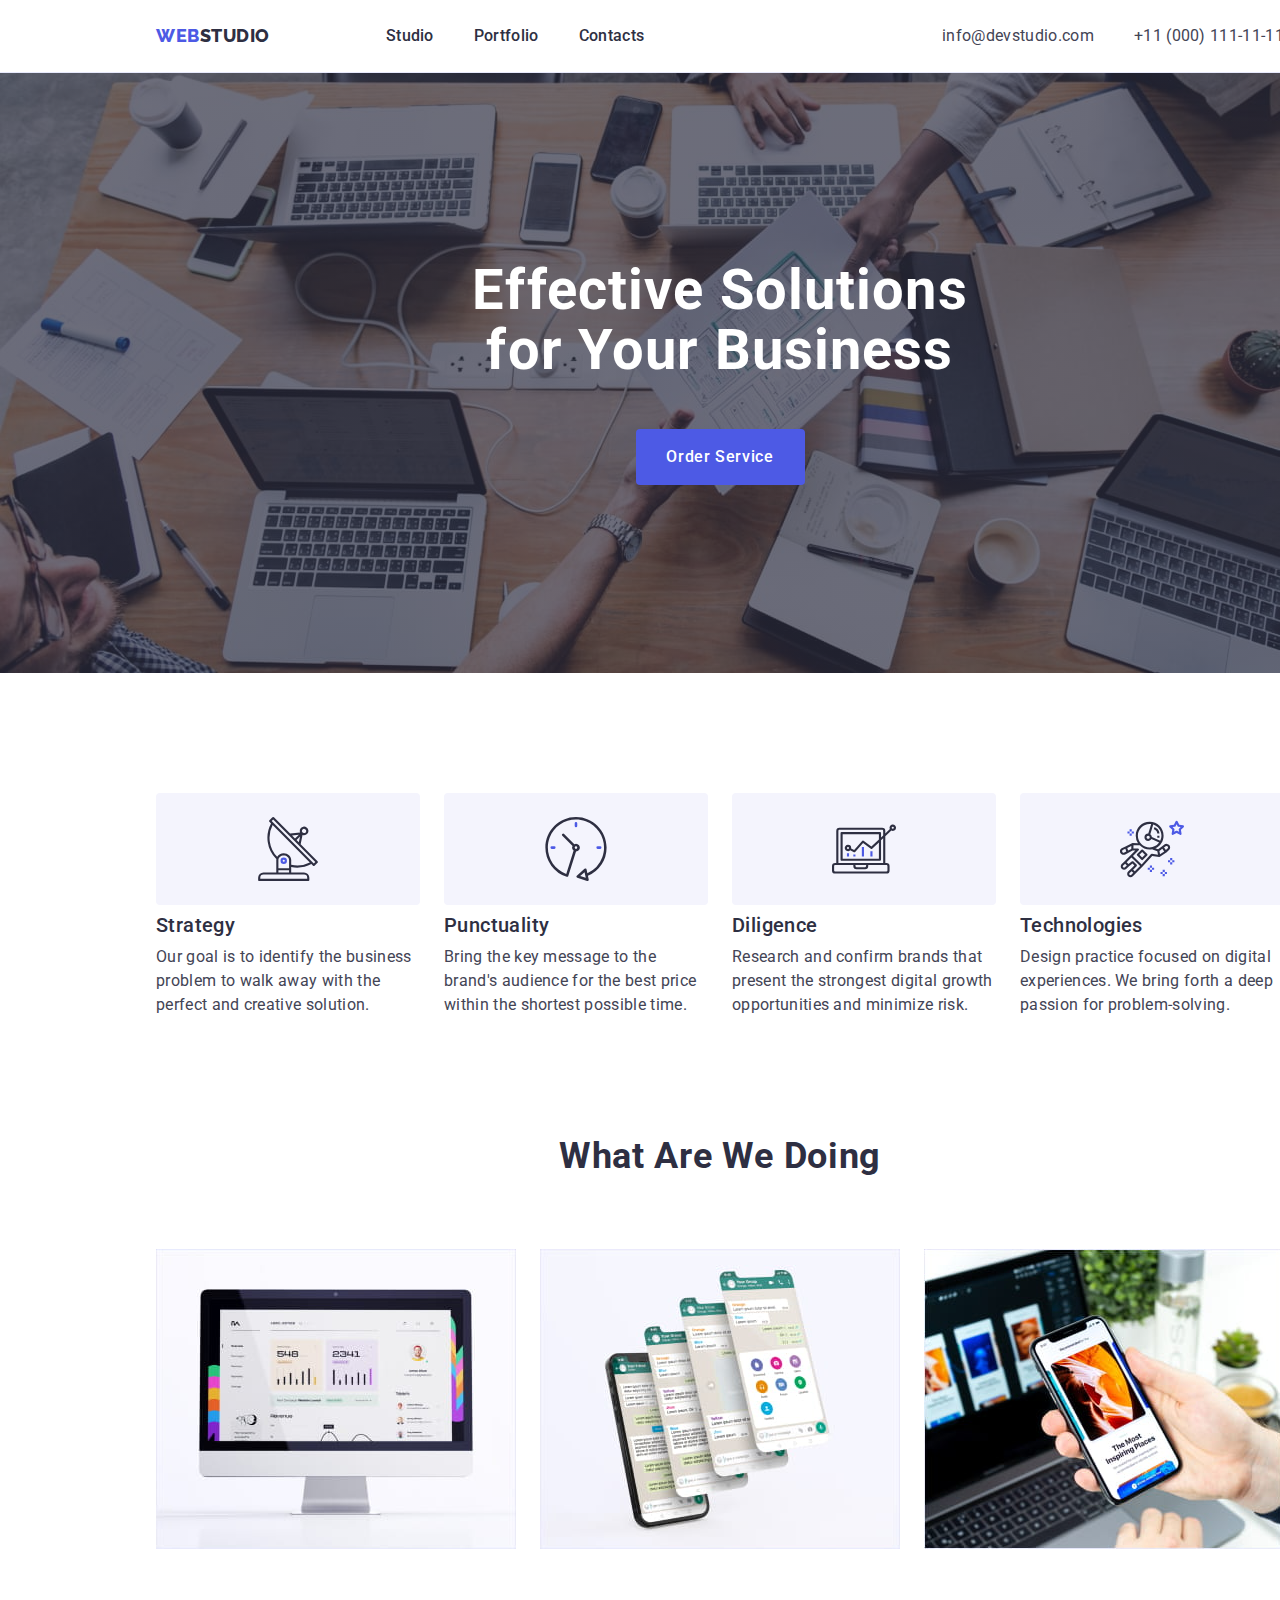
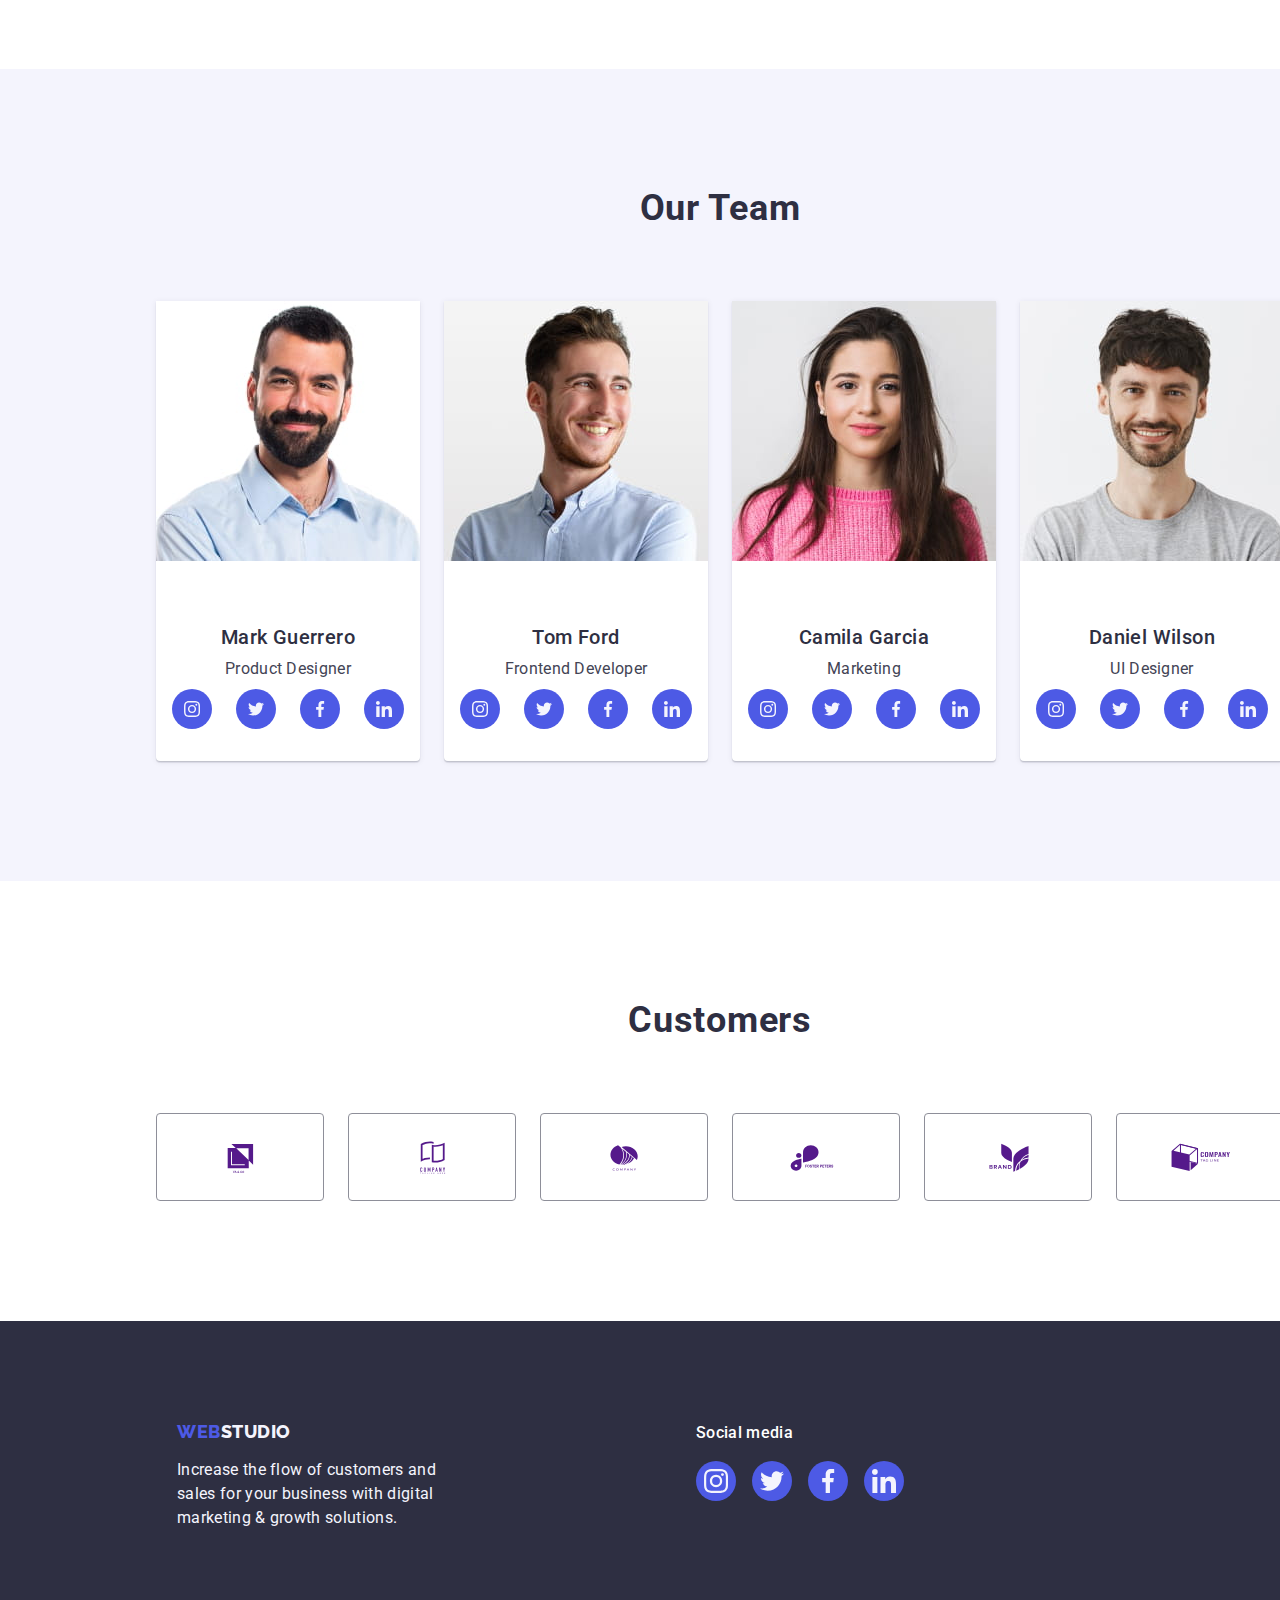
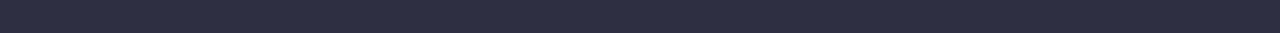
==== commit 4d5f3a6e: "hw-4-3" ====
--- a/index.html
+++ b/index.html
@@ -486,7 +486,7 @@
     <!-- Footer -->
     <footer class="footer">
       <div class="footer-items container">
-        <div>
+        <div class="footer-left-part">
           <a href="./index.html" class="footer-logo link"
             >Web<span class="footer-logo-part">Studio</span></a
           >
--- a/css/styles.css
+++ b/css/styles.css
@@ -14,6 +14,7 @@
   --light-color: #434455;
   --white-color: #ffffff;
   --secondary-text-color: #f4f4fd;
+  --icons-color: #8e8f99;
 
   --bg-dark-color: #2e2f42;
   --bg-light-color: #f4f4fd;
@@ -382,7 +383,7 @@
   border-color: var(--hover-focus-color);
 }
 .customers-icon-svg {
-  
+  fill: currentColor;
 }
 
 .customers-link-item {
@@ -391,17 +392,20 @@
   align-items: center;
   width: 100%;
   height: 100%;
-  border: 1px solid #8e8f99;
-  fill: #8e8f99;
+  border: 1px solid var(--icons-color);
+  fill: var(--icons-color);
   border-radius: 4px;
 }
 
 .customers-link-item:hover,
 .customers-link-item:focus {
-  fill: var(--hover-focus-color);
+  color: var(--hover-focus-color);
+  border-color:var(--hover-focus-color);
 }
 /* Footer */
-
+.footer-left-part{
+  margin-right: 120px;
+}
 .footer {
   display: flex;
   background-color: var(--bg-dark-color);
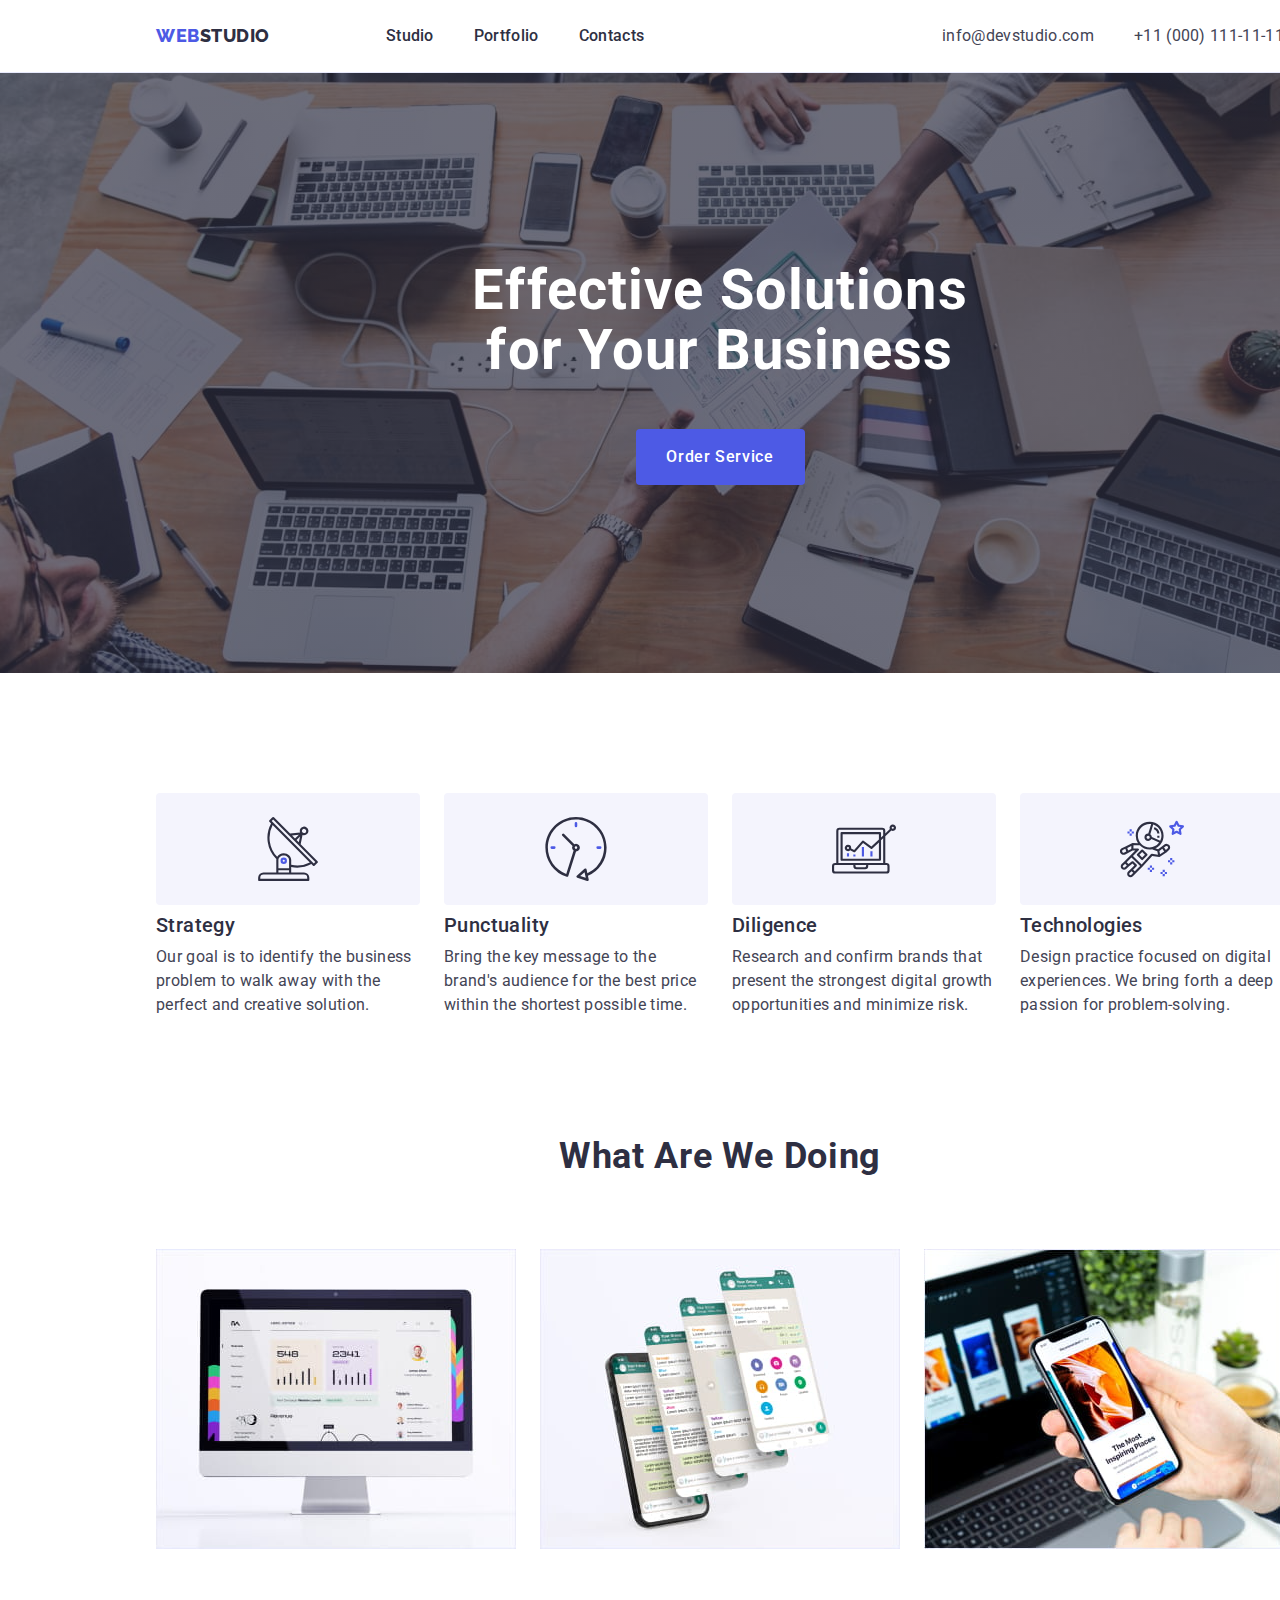
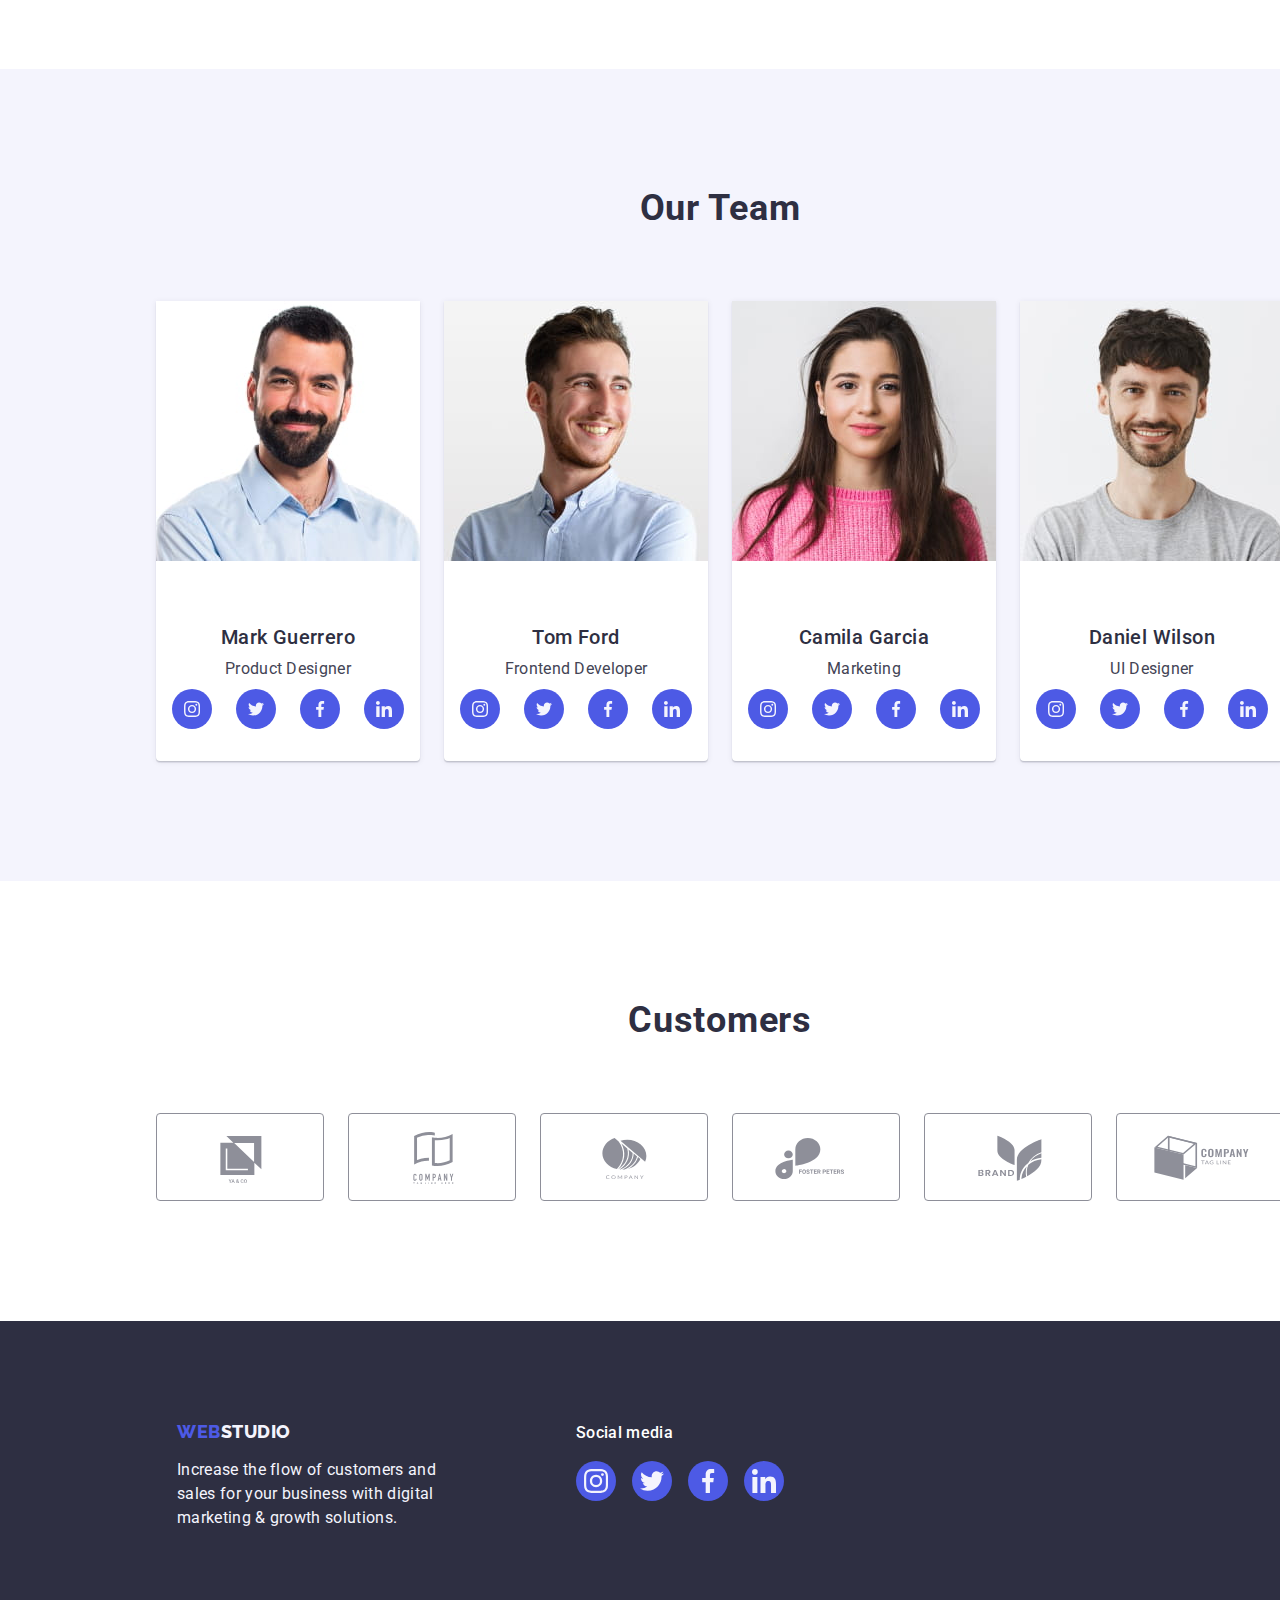
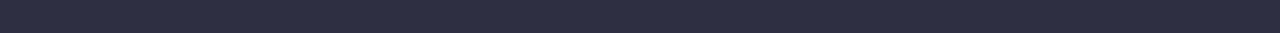
==== commit cf232719: "hw-4" ====
--- a/index.html
+++ b/index.html
@@ -425,7 +425,7 @@
                   class="customers-link-item"
                 >
                   <svg class="customers-icon-svg" width="104" height="56">
-                    <use href="./images/icons.svg#client-1"></use>
+                    <use href="./images/icons.svg#logo"></use>
                   </svg>
                 </a>
               </li>
@@ -436,7 +436,7 @@
                   rel="noopener noreferrer"
                   class="customers-link-item"
                   ><svg class="customers-icon-svg" width="104" height="56">
-                    <use href="./images/icons.svg#client-2"></use></svg
+                    <use href="./images/icons.svg#logo-1"></use></svg
                 ></a>
               </li>
               <li class="customers-list-item">
@@ -446,7 +446,7 @@
                   rel="noopener noreferrer"
                   class="customers-link-item"
                   ><svg class="customers-icon-svg" width="104" height="56">
-                    <use href="./images/icons.svg#client-3"></use></svg
+                    <use href="./images/icons.svg#logo-2"></use></svg
                 ></a>
               </li>
               <li class="customers-list-item">
@@ -456,7 +456,7 @@
                   rel="noopener noreferrer"
                   class="customers-link-item"
                   ><svg class="customers-icon-svg" width="104" height="56">
-                    <use href="./images/icons.svg#client-4"></use></svg
+                    <use href="./images/icons.svg#logo-3"></use></svg
                 ></a>
               </li>
               <li class="customers-list-item">
@@ -466,7 +466,7 @@
                   rel="noopener noreferrer"
                   class="customers-link-item"
                   ><svg class="customers-icon-svg" width="104" height="56">
-                    <use href="./images/icons.svg#client-5"></use></svg
+                    <use href="./images/icons.svg#logo-4"></use></svg
                 ></a>
               </li>
               <li class="customers-list-item">
@@ -476,7 +476,7 @@
                   rel="noopener noreferrer"
                   class="customers-link-item"
                   ><svg class="customers-icon-svg" width="104" height="56">
-                    <use href="./images/icons.svg#client-6"></use></svg
+                    <use href="./images/icons.svg#logo-5"></use></svg
                 ></a>
               </li>
             </ul>
--- a/css/styles.css
+++ b/css/styles.css
@@ -375,6 +375,7 @@
   width: calc((100% - 120px) / 6);
   height: 88px;
   border-radius: 4px;
+  
 }
 
 .customers-icons-section {
@@ -393,14 +394,14 @@
   width: 100%;
   height: 100%;
   border: 1px solid var(--icons-color);
-  fill: var(--icons-color);
+  color: var(--icons-color);
   border-radius: 4px;
 }
 
 .customers-link-item:hover,
 .customers-link-item:focus {
+  border-color:var(--hover-focus-color);
   color: var(--hover-focus-color);
-  border-color:var(--hover-focus-color);
 }
 /* Footer */
 .footer-left-part{
@@ -449,9 +450,6 @@
   margin-bottom: 16px;
 }
 
-.social-media-container {
-  margin-left: 120px;
-}
 .footer-items {
   display: flex;
   align-items: baseline;
